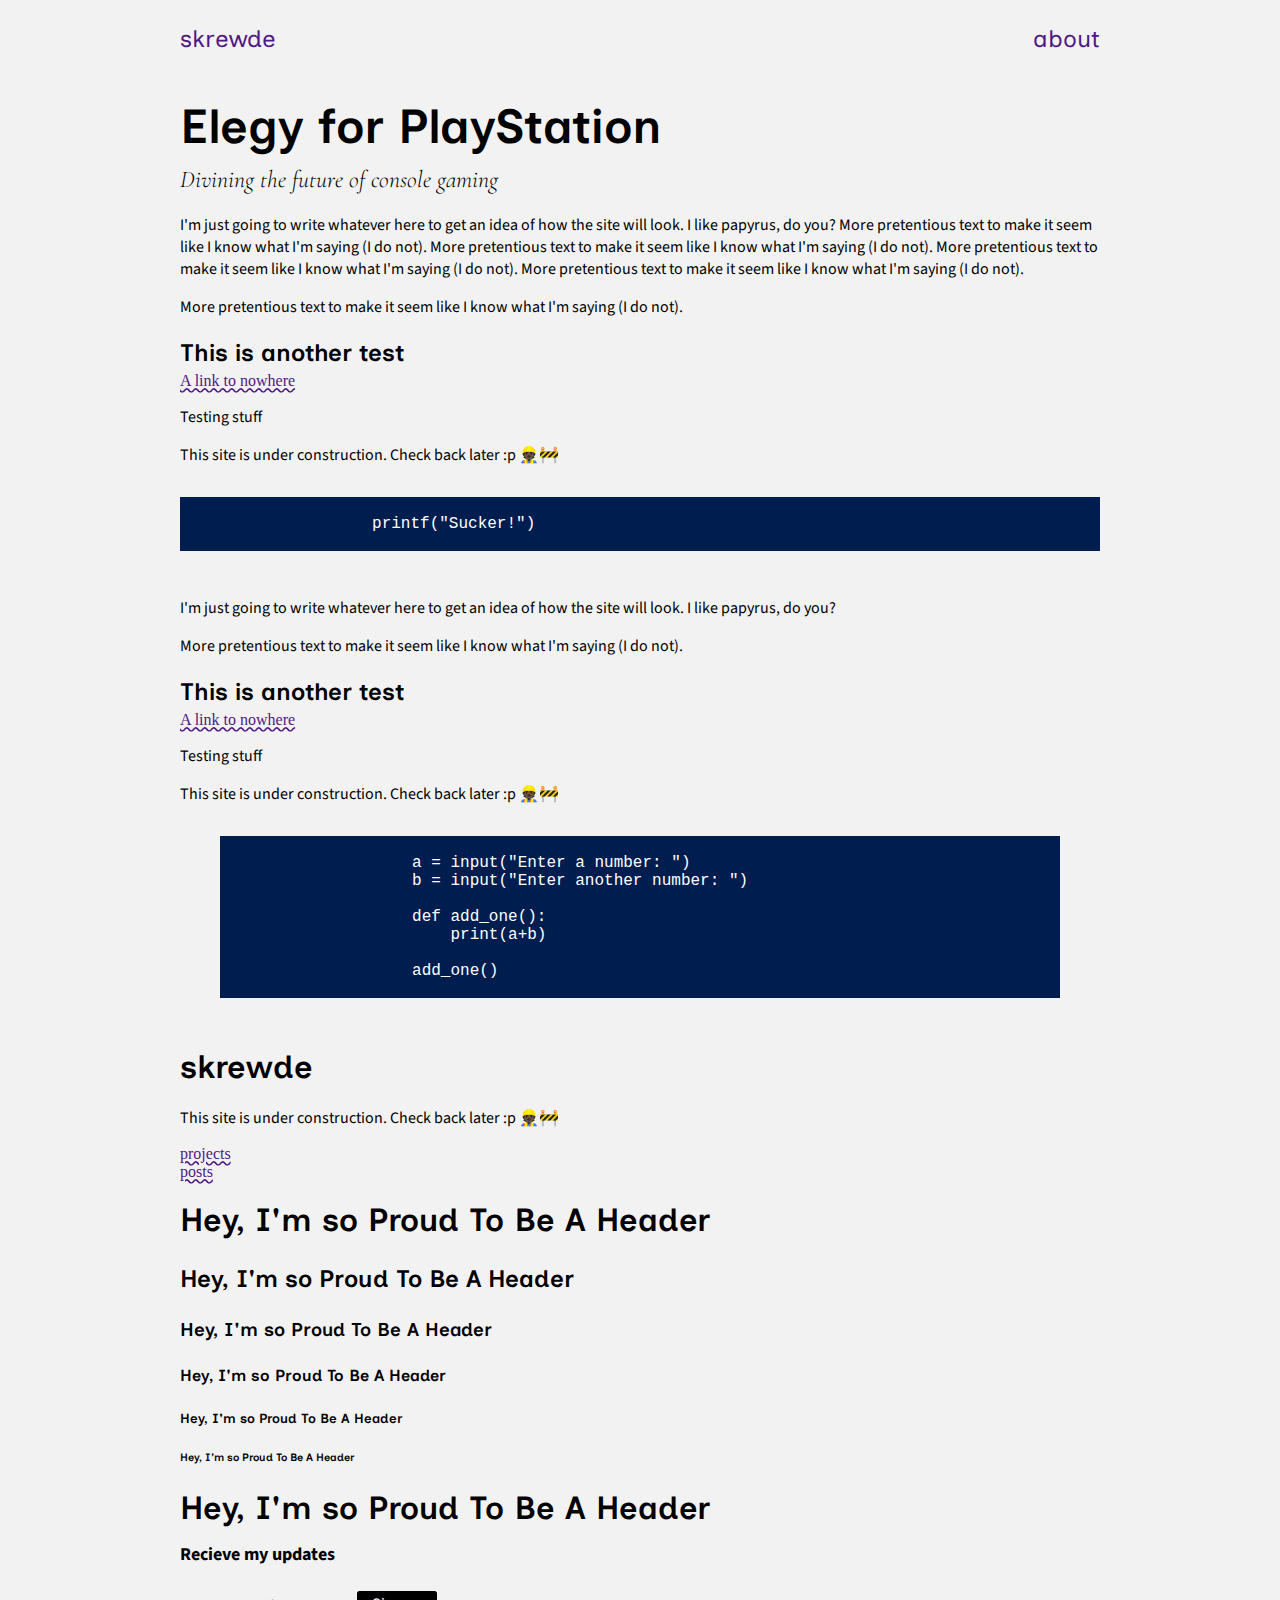
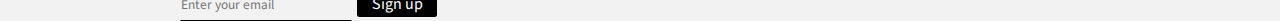
==== index.html @ 962871a9 "Update to website" ====
<!DOCTYPE html>
<html>

<head>
    <meta charset="utf-8">
    <title>skrewde</title>
    <meta name="viewport" content="width=device-width, initial-scale=1.0">
    <meta name="description" content="Notes, ideas, and projects by skrewde.">
    <meta name="author" content="skrewde">
    <meta name="theme-color" content="#f2f2f2">

    <link rel="apple-touch-icon" sizes="180x180" href="apple-touch-icon.png">
    <link rel="icon" type="image/png" sizes="32x32" href="favicon-32x32.png">
    <link rel="icon" type="image/png" sizes="16x16" href="favicon-16x16.png">

    <link rel="canonical" href="https://skrewde.me/">
    <link rel="preconnect" href="https://fonts.googleapis.com">
    <link rel="preconnect" href="https://fonts.gstatic.com" crossorigin>
    <link
        href="https://fonts.googleapis.com/css2?family=Cormorant+Garamond:ital,wght@0,300;0,400;1,300;1,400&family=Inclusive+Sans&family=Source+Sans+3:ital,wght@0,300;0,400;0,600;1,300;1,400;1,600&family=Work+Sans:ital,wght@0,300;0,400;0,500;0,600;1,300;1,400;1,500;1,600&display=swap"
        rel="stylesheet">
    <link rel="stylesheet" href="styles.css">
    <script src="scripts.js"></script>
</head>

<body>
    <header>
        <nav class="header">
            <p class="header-items"><a href="./index.html">skrewde</a></p>
            <p class="header-items"><a href="./about/index.html">about</a></p>
        </nav>
    </header>
    <main>
        <h1 id="title">Elegy for PlayStation</h1>
        <p id="subtitle">Divining the future of console gaming</p>
        <p>I'm just going to write whatever here to get an idea of how the site will look. I like papyrus, do you? More
            pretentious text to make it seem like I know what I'm saying (I do not). More pretentious text to make it
            seem like I know what I'm saying (I do not). More pretentious text to make it seem like I know what I'm
            saying (I do not). More pretentious text to make it seem like I know what I'm saying (I do not).</p>
        <p>More pretentious text to make it seem like I know what I'm saying (I do not).</p>
        <h2>This is another test</h2>
        <a id="fear" href="">A link to nowhere</a>
        <p id="test">Testing stuff</p>
        <p id="test">This site is under construction. Check back later :p 👷🏿🚧</p>
        <pre>
            <code>
                    printf("Sucker!")
            </code>
        </pre>
        <p>I'm just going to write whatever here to get an idea of how the site will look. I like papyrus, do you?</p>
        <p>More pretentious text to make it seem like I know what I'm saying (I do not).</p>
        <h2>This is another test</h2>
        <a id="fear" href="">A link to nowhere</a>
        <p id="test">Testing stuff</p>
        <p id="test">This site is under construction. Check back later :p 👷🏿🚧</p>
        <blockquote>
            <pre>
                <code>
                    a = input("Enter a number: ")
                    b = input("Enter another number: ")
        
                    def add_one():
                        print(a+b)
        
                    add_one()
                </code>
            </pre>
        </blockquote>
        <div class="container">
            <h1 id="">skrewde</h1>
            <p id="placeholder">This site is under construction. Check back later :p 👷🏿🚧</p>
        </div>
        <div class="header-items"><a href="./p/index.html">projects</a></div>
        <div class="header-items"><a href="./">posts</a></div>



















        <h1>Hey, I'm so Proud To Be A Header</h1>
        <h2>Hey, I'm so Proud To Be A Header</h2>
        <h3>Hey, I'm so Proud To Be A Header</h3>
        <h4>Hey, I'm so Proud To Be A Header</h4>
        <h5>Hey, I'm so Proud To Be A Header</h5>
        <h6>Hey, I'm so Proud To Be A Header</h6>
        <h1>Hey, I'm so Proud To Be A Header</h1>
    </main>
    <footer>
        <div id="calling-card">
            <p id="recieve"><strong>Recieve my updates</strong></p>
            <input autocomplete="off" type="email" name="" id="email-input" placeholder="Enter your email"><button
                id="sign-up">Sign up</button>
        </div>
    </footer>
</body>

</html>
---- styles.css ----
html {
    box-sizing: border-box;
    width: 100%;
    height: 100%;
    text-size-adjust: 100%;
}

*,
::before,
::after {
    box-sizing: inherit;
}

::selection {
    background: #505cd8;
    color: #fff;
}

body {
    -webkit-font-smoothing: antialiased;
    text-rendering: optimizeLegibility;
    background-color: #f2f2f2;
    box-sizing: inherit;
    display: block;
    min-width: none;
    max-width: 960px;
    margin: 0 auto;
    padding: 0px 20px 0px;
}

/* nav {
    display: flex;
    margin: 0em auto 3em;
} */

.header {
    display: flex;
    justify-content: space-between;
    align-items: center;
}

.header p {
    font-size: 24px;
    color: #501883;
    font-family: "Inclusive Sans", sans-serif;
}

.header a {
    text-decoration: none;
}

/* .header-items {
    margin: 0px;
} */

h1,
h2,
h3,
h4,
h5,
h6 {
    font-family: "Inclusive Sans", sans-serif;
    margin: 20px 0px 0px 0px;
    padding: 0px 0px 5px 0px;
    /* text-align: left; */
    font-weight: 600;
}

/* li {
    font-family: "Inclusive Sans", sans-serif;
    margin: 20px 0px 0px 0px;
    padding: 0px 0px 5px 0px;
    text-align: left;
} */

p {
    font-family: "Source Sans 3", sans-serif;
    line-height: normal;
    font-size: 16px;
    /* margin: 8px 0px 16px 0px; */
}

code {
    font-family: "JetBrains Mono", "Courier New", Courier, monospace;
    background-color: #001d4f;
    color: #fff;
    display: block;
    border: 10px;
}

a {
    color: #501883;
    text-decoration: wavy underline;
}

#placeholder {
    align-content: center;
}

#title {
    font-size: 48px;
    margin: 20px 0px 5px 0px;
}

#subtitle {
    font-family: "Cormorant Garamond", sans-serif;
    font-size: 24px;
    font-weight: 200;
    padding: none;
    margin: 0px 0px 20px 0px;
    font-style: italic;
}

#faq-subtitle {
    font-family: "Cormorant Garamond", sans-serif;
    font-size: 20px;
    font-weight: 200;
    padding: none;
    margin: 0px 0px 20px 0px;
    font-style: italic;
}

#recieve {
    font-size: 18px;
    margin: 5px 0px;
    padding: 5px 0px;
}

input {
    background-color: transparent;
    margin: 10px 5px 0px 0px;
    font-family: "Source Sans 3", sans-serif;
    border-radius: 0px;
    border-width: 1px 1px 1px;
    border-style: solid solid solid;
    border-color: transparent transparent transparent;
    border-image: initial;
    border-bottom: 1px solid #000;
    padding: 0.5em 0px;
    stroke: none;
    text-rendering: auto;
    color: fieldtext;
    letter-spacing: normal;
    word-spacing: normal;
    line-height: normal;
    text-transform: none;
    text-indent: 0px;
    text-shadow: none;
    display: inline-block;
    text-align: start;
    appearance: auto;
    -webkit-rtl-ordering: logical;
    cursor: text;
    writing-mode: horizontal-tb !important;
}

input:focus {
    outline: none;
    border-bottom: 1px solid #501883;
    transition: all 0.35s ease-in-out;
}

#feedback {
    background-color: transparent;
    margin: 10px 0px 0px 0px;
    font-family: "Source Sans 3", sans-serif;
    border-radius: 0px;
    border-width: 1px 1px 1px;
    border-style: solid solid solid;
    border-color: transparent transparent transparent;
    border-image: initial;
    border-bottom: 1px solid #000;
    display: contents;
    padding: 0.5em 0px;
    stroke: none;
    text-rendering: auto;
    color: fieldtext;
    letter-spacing: normal;
    word-spacing: normal;
    line-height: normal;
    text-transform: none;
    text-indent: 0px;
    text-shadow: none;
    display: inline-block;
    text-align: start;
    appearance: auto;
    -webkit-rtl-ordering: logical;
    cursor: text;
    writing-mode: horizontal-tb !important;
}

#feedback:focus {
    outline-width: 1px;
    width: 240px;
    height: 120px;
}

button {
    background-color: #000;
    color: #fff;
    font-size: inherit;
    font-family: "Source Sans 3", sans-serif;
    text-align: center;
    margin: 0px;
    padding: 0px;
    height: 26px;
    width: 80px;
    /* padding: 12.5px px; */
    border-style: none;
    border-radius: 2.5px;
}

button:hover {
    background-color: #501883;
    color: #f2f2f2;
    transition: all 0.35s ease-in-out;
}

button:active {
    background-color: #4f1883d7;
    color: #f2f2f2;
    transition: all 0.15s ease-in-out;
}

#submit {
    margin: 10px 0px 10px;
    text-align: center;
    /* padding: 10px 0px 10px; */
    display: block;
}

/* .container {`
    position: fixed;
    top: 50%;
    left: 50%;
    transform: translate(-50%, -50%);
    text-align: center;
} */
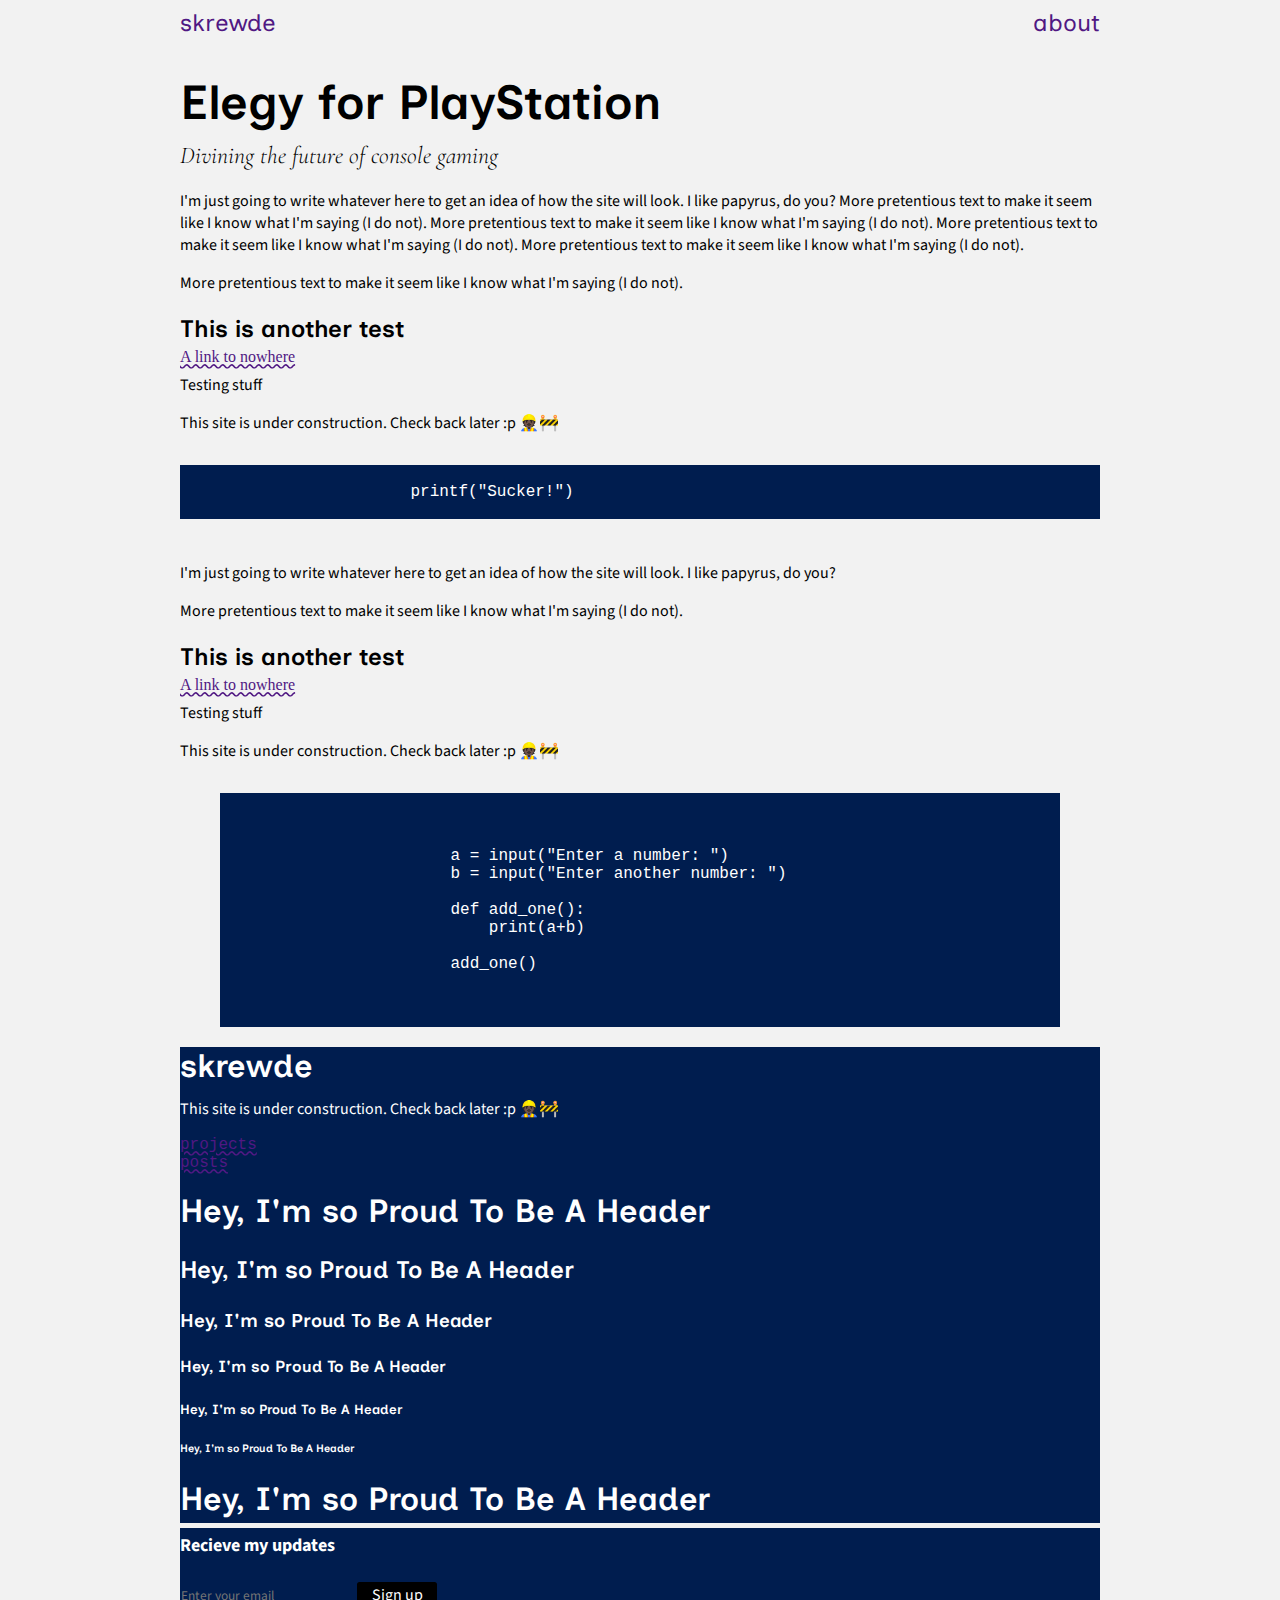
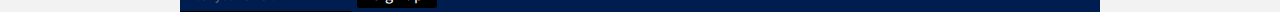
==== commit 95b4d341: "Merge branch 'main' of https://github.com/skrewde/skrewde.github.io" ====
--- a/index.html
+++ b/index.html
@@ -1,111 +1,90 @@
 <!DOCTYPE html>
 <html>
+    <head>
+        <meta charset="utf-8">
+        <title>skrewde</title>
+        <meta name="viewport" content="width=device-width, initial-scale=1.0">
+        <meta name="description" content="Notes, ideas, and projects by skrewde.">
+        <meta name="author" content="skrewde">
+        <meta name="theme-color" content="#f2f2f2">
 
-<head>
-    <meta charset="utf-8">
-    <title>skrewde</title>
-    <meta name="viewport" content="width=device-width, initial-scale=1.0">
-    <meta name="description" content="Notes, ideas, and projects by skrewde.">
-    <meta name="author" content="skrewde">
-    <meta name="theme-color" content="#f2f2f2">
+        <link rel="apple-touch-icon" sizes="180x180" href="apple-touch-icon.png">
+        <link rel="icon" type="image/png" sizes="32x32" href="favicon-32x32.png">
+        <link rel="icon" type="image/png" sizes="16x16" href="favicon-16x16.png">
 
-    <link rel="apple-touch-icon" sizes="180x180" href="apple-touch-icon.png">
-    <link rel="icon" type="image/png" sizes="32x32" href="favicon-32x32.png">
-    <link rel="icon" type="image/png" sizes="16x16" href="favicon-16x16.png">
-
-    <link rel="canonical" href="https://skrewde.me/">
-    <link rel="preconnect" href="https://fonts.googleapis.com">
-    <link rel="preconnect" href="https://fonts.gstatic.com" crossorigin>
-    <link
-        href="https://fonts.googleapis.com/css2?family=Cormorant+Garamond:ital,wght@0,300;0,400;1,300;1,400&family=Inclusive+Sans&family=Source+Sans+3:ital,wght@0,300;0,400;0,600;1,300;1,400;1,600&family=Work+Sans:ital,wght@0,300;0,400;0,500;0,600;1,300;1,400;1,500;1,600&display=swap"
-        rel="stylesheet">
-    <link rel="stylesheet" href="styles.css">
-    <script src="scripts.js"></script>
-</head>
-
-<body>
-    <header>
-        <nav class="header">
-            <p class="header-items"><a href="./index.html">skrewde</a></p>
-            <p class="header-items"><a href="./about/index.html">about</a></p>
-        </nav>
-    </header>
-    <main>
-        <h1 id="title">Elegy for PlayStation</h1>
-        <p id="subtitle">Divining the future of console gaming</p>
-        <p>I'm just going to write whatever here to get an idea of how the site will look. I like papyrus, do you? More
-            pretentious text to make it seem like I know what I'm saying (I do not). More pretentious text to make it
-            seem like I know what I'm saying (I do not). More pretentious text to make it seem like I know what I'm
-            saying (I do not). More pretentious text to make it seem like I know what I'm saying (I do not).</p>
-        <p>More pretentious text to make it seem like I know what I'm saying (I do not).</p>
-        <h2>This is another test</h2>
-        <a id="fear" href="">A link to nowhere</a>
-        <p id="test">Testing stuff</p>
-        <p id="test">This site is under construction. Check back later :p 👷🏿🚧</p>
-        <pre>
-            <code>
-                    printf("Sucker!")
-            </code>
-        </pre>
-        <p>I'm just going to write whatever here to get an idea of how the site will look. I like papyrus, do you?</p>
-        <p>More pretentious text to make it seem like I know what I'm saying (I do not).</p>
-        <h2>This is another test</h2>
-        <a id="fear" href="">A link to nowhere</a>
-        <p id="test">Testing stuff</p>
-        <p id="test">This site is under construction. Check back later :p 👷🏿🚧</p>
-        <blockquote>
+        <link rel="canonical" href="https://skrewde.me/">
+        <link rel="preconnect" href="https://fonts.googleapis.com">
+        <link rel="preconnect" href="https://fonts.gstatic.com" crossorigin>
+        <link
+            href="https://fonts.googleapis.com/css2?family=Cormorant+Garamond:ital,wght@0,300;0,400;1,300;1,400&family=Inclusive+Sans&family=Source+Sans+3:ital,wght@0,300;0,400;0,600;1,300;1,400;1,600&family=Work+Sans:ital,wght@0,300;0,400;0,500;0,600;1,300;1,400;1,500;1,600&display=swap"
+            rel="stylesheet">
+        <link rel="stylesheet" href="styles.css">
+        <script src="scripts.js"></script>
+    </head>
+    <body>
+        <header>
+            <nav class="header">
+                <p class="header-items"><a href="./index.html">skrewde</a></p>
+                <p class="header-items"><a href="./about/index.html">about</a></p>
+            </nav>
+        </header>
+        <main>
+            <h1 id="title">Elegy for PlayStation</h1>
+            <p id="subtitle">Divining the future of console gaming</p>
+            <p>I'm just going to write whatever here to get an idea of how the site will look. I like papyrus, do you? More
+                pretentious text to make it seem like I know what I'm saying (I do not). More pretentious text to make it
+                seem like I know what I'm saying (I do not). More pretentious text to make it seem like I know what I'm
+                saying (I do not). More pretentious text to make it seem like I know what I'm saying (I do not).</p>
+            <p>More pretentious text to make it seem like I know what I'm saying (I do not).</p>
+            <h2>This is another test</h2>
+            <a id="fear" href="">A link to nowhere</a>
+            <p id="test">Testing stuff</p>
+            <p id="test">This site is under construction. Check back later :p 👷🏿🚧</p>
             <pre>
                 <code>
-                    a = input("Enter a number: ")
-                    b = input("Enter another number: ")
-        
-                    def add_one():
-                        print(a+b)
-        
-                    add_one()
+                        printf("Sucker!")
                 </code>
             </pre>
-        </blockquote>
-        <div class="container">
-            <h1 id="">skrewde</h1>
-            <p id="placeholder">This site is under construction. Check back later :p 👷🏿🚧</p>
-        </div>
-        <div class="header-items"><a href="./p/index.html">projects</a></div>
-        <div class="header-items"><a href="./">posts</a></div>
-
-
-
-
-
-
-
-
-
-
-
-
-
-
-
-
-
-
-
-        <h1>Hey, I'm so Proud To Be A Header</h1>
-        <h2>Hey, I'm so Proud To Be A Header</h2>
-        <h3>Hey, I'm so Proud To Be A Header</h3>
-        <h4>Hey, I'm so Proud To Be A Header</h4>
-        <h5>Hey, I'm so Proud To Be A Header</h5>
-        <h6>Hey, I'm so Proud To Be A Header</h6>
-        <h1>Hey, I'm so Proud To Be A Header</h1>
-    </main>
-    <footer>
-        <div id="calling-card">
-            <p id="recieve"><strong>Recieve my updates</strong></p>
-            <input autocomplete="off" type="email" name="" id="email-input" placeholder="Enter your email"><button
-                id="sign-up">Sign up</button>
-        </div>
-    </footer>
-</body>
-
+            <p>I'm just going to write whatever here to get an idea of how the site will look. I like papyrus, do you?</p>
+            <p>More pretentious text to make it seem like I know what I'm saying (I do not).</p>
+            <h2>This is another test</h2>
+            <a id="fear" href="">A link to nowhere</a>
+            <p id="test">Testing stuff</p>
+            <p id="test">This site is under construction. Check back later :p 👷🏿🚧</p>
+            <blockquote>
+                <pre>
+                    <code>
+                <code>
+                        a = input("Enter a number: ")
+                        b = input("Enter another number: ")
+            
+                        def add_one():
+                            print(a+b)
+            
+                        add_one()
+                    </code>
+                </pre>
+            </blockquote>
+            <div class="container">
+                <h1 id="">skrewde</h1>
+                <p id="placeholder">This site is under construction. Check back later :p 👷🏿🚧</p>
+            </div>
+            <div class="header-items"><a href="./p/index.html">projects</a></div>
+            <div class="header-items"><a href="./">posts</a></div>
+            <h1>Hey, I'm so Proud To Be A Header</h1>
+            <h2>Hey, I'm so Proud To Be A Header</h2>
+            <h3>Hey, I'm so Proud To Be A Header</h3>
+            <h4>Hey, I'm so Proud To Be A Header</h4>
+            <h5>Hey, I'm so Proud To Be A Header</h5>
+            <h6>Hey, I'm so Proud To Be A Header</h6>
+            <h1>Hey, I'm so Proud To Be A Header</h1>
+        </main>
+        <footer>
+            <div id="calling-card">
+                <p id="recieve"><strong>Recieve my updates</strong></p>
+                <input autocomplete="off" type="email" name="" id="email-input" placeholder="Enter your email"><button
+                    id="sign-up">Sign up</button>
+            </div>
+        </footer>
+    </body>
 </html>--- a/styles.css
+++ b/styles.css
@@ -39,6 +39,7 @@
     align-items: center;
 }
 
+
 .header p {
     font-size: 24px;
     color: #501883;
@@ -48,6 +49,10 @@
 .header a {
     text-decoration: none;
 }
+
+/* .header-items {
+    margin: 0px;
+} */
 
 /* .header-items {
     margin: 0px;
@@ -66,18 +71,18 @@
     font-weight: 600;
 }
 
-/* li {
+li {
     font-family: "Inclusive Sans", sans-serif;
-    margin: 20px 0px 0px 0px;
+    /* margin: 20px 0px 0px 0px;
     padding: 0px 0px 5px 0px;
-    text-align: left;
-} */
+    /* text-align: left; */
+}
 
 p {
     font-family: "Source Sans 3", sans-serif;
     line-height: normal;
     font-size: 16px;
-    /* margin: 8px 0px 16px 0px; */
+    margin: 8px 0px 16px 0px;
 }
 
 code {
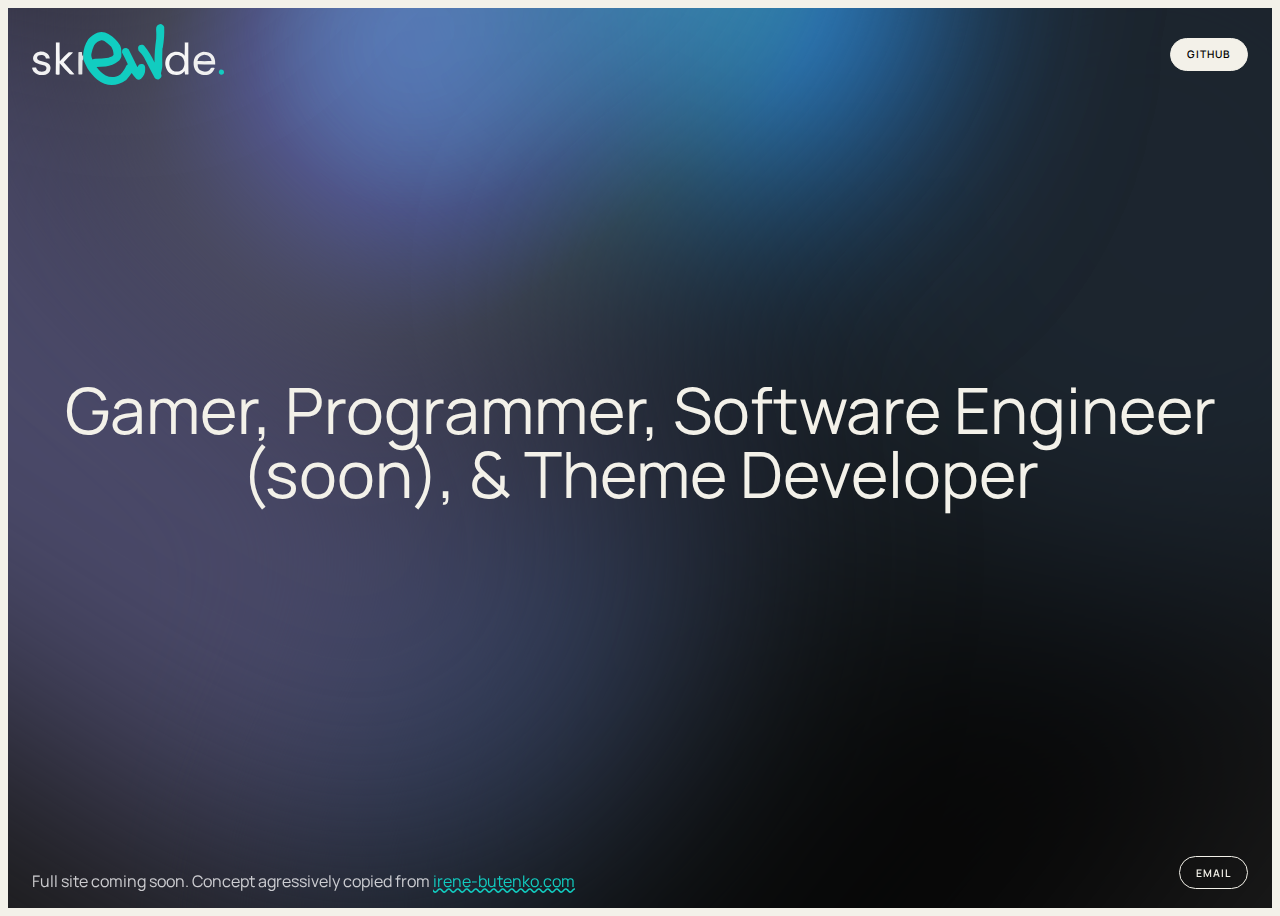
==== commit cabebb6e: "Nuke files" ====
--- a/index.html
+++ b/index.html
@@ -1,90 +1,110 @@
-<!DOCTYPE html>
-<html>
-    <head>
-        <meta charset="utf-8">
-        <title>skrewde</title>
-        <meta name="viewport" content="width=device-width, initial-scale=1.0">
-        <meta name="description" content="Notes, ideas, and projects by skrewde.">
-        <meta name="author" content="skrewde">
-        <meta name="theme-color" content="#f2f2f2">
+<html data-wf-page="6399346bdd6b3a28fdf65bbe" data-wf-site="6399346bdd6b3a7c04f65bba">
 
-        <link rel="apple-touch-icon" sizes="180x180" href="apple-touch-icon.png">
-        <link rel="icon" type="image/png" sizes="32x32" href="favicon-32x32.png">
-        <link rel="icon" type="image/png" sizes="16x16" href="favicon-16x16.png">
+<head>
+    <style>
+        .wf-force-outline-none[tabindex="-1"]:focus {
+            outline: none;
+        }
+    </style>
+    <meta charset="utf-8">
+    <title>skrewde</title>
 
-        <link rel="canonical" href="https://skrewde.me/">
-        <link rel="preconnect" href="https://fonts.googleapis.com">
-        <link rel="preconnect" href="https://fonts.gstatic.com" crossorigin>
-        <link
-            href="https://fonts.googleapis.com/css2?family=Cormorant+Garamond:ital,wght@0,300;0,400;1,300;1,400&family=Inclusive+Sans&family=Source+Sans+3:ital,wght@0,300;0,400;0,600;1,300;1,400;1,600&family=Work+Sans:ital,wght@0,300;0,400;0,500;0,600;1,300;1,400;1,500;1,600&display=swap"
-            rel="stylesheet">
-        <link rel="stylesheet" href="styles.css">
-        <script src="scripts.js"></script>
-    </head>
-    <body>
-        <header>
-            <nav class="header">
-                <p class="header-items"><a href="./index.html">skrewde</a></p>
-                <p class="header-items"><a href="./about/index.html">about</a></p>
-            </nav>
-        </header>
-        <main>
-            <h1 id="title">Elegy for PlayStation</h1>
-            <p id="subtitle">Divining the future of console gaming</p>
-            <p>I'm just going to write whatever here to get an idea of how the site will look. I like papyrus, do you? More
-                pretentious text to make it seem like I know what I'm saying (I do not). More pretentious text to make it
-                seem like I know what I'm saying (I do not). More pretentious text to make it seem like I know what I'm
-                saying (I do not). More pretentious text to make it seem like I know what I'm saying (I do not).</p>
-            <p>More pretentious text to make it seem like I know what I'm saying (I do not).</p>
-            <h2>This is another test</h2>
-            <a id="fear" href="">A link to nowhere</a>
-            <p id="test">Testing stuff</p>
-            <p id="test">This site is under construction. Check back later :p 👷🏿🚧</p>
-            <pre>
-                <code>
-                        printf("Sucker!")
-                </code>
-            </pre>
-            <p>I'm just going to write whatever here to get an idea of how the site will look. I like papyrus, do you?</p>
-            <p>More pretentious text to make it seem like I know what I'm saying (I do not).</p>
-            <h2>This is another test</h2>
-            <a id="fear" href="">A link to nowhere</a>
-            <p id="test">Testing stuff</p>
-            <p id="test">This site is under construction. Check back later :p 👷🏿🚧</p>
-            <blockquote>
-                <pre>
-                    <code>
-                <code>
-                        a = input("Enter a number: ")
-                        b = input("Enter another number: ")
-            
-                        def add_one():
-                            print(a+b)
-            
-                        add_one()
-                    </code>
-                </pre>
-            </blockquote>
-            <div class="container">
-                <h1 id="">skrewde</h1>
-                <p id="placeholder">This site is under construction. Check back later :p 👷🏿🚧</p>
+    <meta property="og:title" content="skrewde">
+    <meta name="og:description" content="Notes, ideas, &amp; projects by skrewde.">
+    <meta property="og:image" content="">
+    
+    <meta property="twitter:title" content="skrewde">
+    <meta name="twitter:description" content="Notes, ideas, &amp; projects by skrewde.">
+    <meta property="twitter:image" content="">
+    <meta name="twitter:card" content="summary_large_image">
+
+    <meta property="og:type" content="website">
+
+    <meta name="viewport" content="width=device-width, initial-scale=1.0">
+    <meta name="description" content="Notes, ideas, &amp; projects by skrewde.">
+    <meta name="author" content="skrewde">
+    <meta name="theme-color" content="#f2f2f2">
+
+    <link rel="apple-touch-icon" sizes="180x180" href="apple-touch-icon.png">
+    <link rel="icon" type="image/png" sizes="32x32" href="favicon-32x32.png">
+    <link rel="icon" type="image/png" sizes="16x16" href="favicon-16x16.png">
+
+    <link rel="canonical" href="https://skrewde.me/">
+
+    <link rel="preconnect" href="https://fonts.googleapis.com">
+    <link rel="preconnect" href="https://fonts.gstatic.com" crossorigin>
+    <link href="https://fonts.googleapis.com/css2?family=Manrope:wght@200;300;400;500;600;700;800&display=swap" rel="stylesheet">
+
+    <link href="styles.css" rel="stylesheet" type="text/css">
+    <!-- [if lt IE 9]><script src="https://cdnjs.cloudflare.com/ajax/libs/html5shiv/3.7.3/html5shiv.min.js" type="text/javascript"></script><![endif] -->
+</head>
+
+<body>
+    <div class="section-ultra-gradients">
+        <div class="nav">
+            <div class="container-w1 gutter-outside">
+                <div class="header-inner">
+                    <div class="header-left"><a href="/" aria-current="page" class="logo w-inline-block w--current"><img
+                                src="yea-cropped.svg"
+                                loading="lazy" alt="skrewde logo" class="logo-img"></a></div>
+                    <div class="header-right">
+                        <div class="nav-button-wrapper"><a href="https://www.github.com/skrewde" target="_blank"
+                                class="button"> GitHub</a></div>
+                    </div>
+                </div>
             </div>
-            <div class="header-items"><a href="./p/index.html">projects</a></div>
-            <div class="header-items"><a href="./">posts</a></div>
-            <h1>Hey, I'm so Proud To Be A Header</h1>
-            <h2>Hey, I'm so Proud To Be A Header</h2>
-            <h3>Hey, I'm so Proud To Be A Header</h3>
-            <h4>Hey, I'm so Proud To Be A Header</h4>
-            <h5>Hey, I'm so Proud To Be A Header</h5>
-            <h6>Hey, I'm so Proud To Be A Header</h6>
-            <h1>Hey, I'm so Proud To Be A Header</h1>
-        </main>
-        <footer>
-            <div id="calling-card">
-                <p id="recieve"><strong>Recieve my updates</strong></p>
-                <input autocomplete="off" type="email" name="" id="email-input" placeholder="Enter your email"><button
-                    id="sign-up">Sign up</button>
+        </div>
+        <div data-w-id="99347973-a9c4-2f41-4aea-38c753f3f610" class="ultra-gradient-wrapper">
+            <div class="main-shapes-wrapper">
+                <div style="transform: translate3d(7.67688vw, 0px, 0px) scale3d(1, 1, 1) rotateX(0deg) rotateY(0deg) rotateZ(122.423deg) skew(0deg, 0deg); transform-style: preserve-3d; will-change: transform;"
+                    class="shape-3"></div>
+                <div class="shape-2"></div>
+                <div class="shape-1"></div>
             </div>
-        </footer>
-    </body>
+            <div class="blending-group-wrapper">
+                <div class="shape-8"></div>
+                <div class="shape-9"></div>
+                <div class="shape-4"></div>
+                <div class="shape-5"></div>
+                <div class="shape-7"></div>
+                <div class="shape-6"></div>
+            </div>
+            <div class="background-noise"></div>
+        </div>
+        <div class="gradient-intro-wrapper">
+            <div class="container-w1 gutter-outside">
+                <div class="text-center">
+                    <h1 class="title1">Gamer, Programmer, Software Engineer (soon), &amp; Theme Developer</h1>
+                </div>
+            </div>
+            <div class="container-w3 gutter-outside">
+                <div class="text-center">
+                    <div class="intro-description"></div>
+                </div>
+            </div>
+        </div>
+        <div class="footer">
+            <div class="container-w1 gutter-outside">
+                <div class="footer-inner">
+                    <div class="footer-rleft">
+                        <div class="footer-text-wrapper">
+                            <p class="paragraph">Full site coming soon. Concept agressively copied from <a href="https://irene-butenko.com">irene-butenko.com</a></p>
+                        </div>
+                    </div>
+                    <div class="footer-right">
+                        <div class="footer-button-wrapper"><a href="mailto:skrewde@gmail.com"
+                                class="button secondary">email</a></div>
+                    </div>
+                </div>
+            </div>
+        </div>
+    </div>
+    <script src="https://d3e54v103j8qbb.cloudfront.net/js/jquery-3.5.1.min.dc5e7f18c8.js?site=6399346bdd6b3a7c04f65bba"
+        type="text/javascript" integrity="sha256-9/aliU8dGd2tb6OSsuzixeV4y/faTqgFtohetphbbj0="
+        crossorigin="anonymous"></script>
+    <script src="https://uploads-ssl.webflow.com/6399346bdd6b3a7c04f65bba/js/webflow.d7229fe9a.js"
+        type="text/javascript"></script>
+    <!--[if lte IE 9]><script src="//cdnjs.cloudflare.com/ajax/libs/placeholders/3.0.2/placeholders.min.js"></script><![endif]-->
+</body>
+
 </html>--- a/styles.css
+++ b/styles.css
@@ -1,243 +1,840 @@
-html {
-    box-sizing: border-box;
-    width: 100%;
-    height: 100%;
-    text-size-adjust: 100%;
-}
-
-*,
-::before,
-::after {
-    box-sizing: inherit;
-}
-
-::selection {
-    background: #505cd8;
-    color: #fff;
-}
 
 body {
-    -webkit-font-smoothing: antialiased;
-    text-rendering: optimizeLegibility;
-    background-color: #f2f2f2;
-    box-sizing: inherit;
-    display: block;
-    min-width: none;
-    max-width: 960px;
-    margin: 0 auto;
-    padding: 0px 20px 0px;
-}
-
-/* nav {
-    display: flex;
-    margin: 0em auto 3em;
-} */
-
-.header {
-    display: flex;
-    justify-content: space-between;
-    align-items: center;
-}
-
-
-.header p {
-    font-size: 24px;
-    color: #501883;
-    font-family: "Inclusive Sans", sans-serif;
-}
-
-.header a {
-    text-decoration: none;
-}
-
-/* .header-items {
-    margin: 0px;
-} */
-
-/* .header-items {
-    margin: 0px;
-} */
-
-h1,
-h2,
-h3,
-h4,
-h5,
+  background-color: #f3f1e9;
+  font-family: 'Manrope', sans-serif;
+  color: #333;
+  font-size: 1rem;
+  line-height: 1.2em;
+}
+
+h1 {
+  margin-top: 0px;
+  margin-bottom: 0px;
+  font-size: 4.25em;
+  line-height: 1.1em;
+}
+
+h2 {
+  margin-top: 0px;
+  margin-bottom: 0px;
+  font-size: 3.375em;
+  line-height: 1.1em;
+}
+
+h3 {
+  margin-top: 0px;
+  margin-bottom: 0px;
+  font-size: 2.25em;
+  line-height: 1.2em;
+}
+
+h4 {
+  margin-top: 0px;
+  margin-bottom: 0px;
+  font-size: 1.75em;
+  line-height: 1.2em;
+}
+
+h5 {
+  margin-top: 3em;
+  margin-bottom: 1.1em;
+  font-size: 1.2em;
+  line-height: 1.2em;
+  letter-spacing: 0.1em;
+  text-transform: uppercase;
+}
+
 h6 {
-    font-family: "Inclusive Sans", sans-serif;
-    margin: 20px 0px 0px 0px;
-    padding: 0px 0px 5px 0px;
-    /* text-align: left; */
-    font-weight: 600;
-}
-
-li {
-    font-family: "Inclusive Sans", sans-serif;
-    /* margin: 20px 0px 0px 0px;
-    padding: 0px 0px 5px 0px;
-    /* text-align: left; */
+  margin-top: 0px;
+  margin-bottom: 0px;
+  font-size: 1em;
+  line-height: 1.2em;
+  letter-spacing: 0.1em;
+  text-transform: uppercase;
 }
 
 p {
-    font-family: "Source Sans 3", sans-serif;
-    line-height: normal;
-    font-size: 16px;
-    margin: 8px 0px 16px 0px;
-}
-
-code {
-    font-family: "JetBrains Mono", "Courier New", Courier, monospace;
-    background-color: #001d4f;
-    color: #fff;
-    display: block;
-    border: 10px;
+  margin-bottom: 10px;
+  line-height: 1.4em;
 }
 
 a {
-    color: #501883;
-    text-decoration: wavy underline;
-}
-
-#placeholder {
-    align-content: center;
-}
-
-#title {
-    font-size: 48px;
-    margin: 20px 0px 5px 0px;
-}
-
-#subtitle {
-    font-family: "Cormorant Garamond", sans-serif;
-    font-size: 24px;
-    font-weight: 200;
-    padding: none;
-    margin: 0px 0px 20px 0px;
-    font-style: italic;
-}
-
-#faq-subtitle {
-    font-family: "Cormorant Garamond", sans-serif;
-    font-size: 20px;
-    font-weight: 200;
-    padding: none;
-    margin: 0px 0px 20px 0px;
-    font-style: italic;
-}
-
-#recieve {
-    font-size: 18px;
-    margin: 5px 0px;
-    padding: 5px 0px;
-}
-
-input {
-    background-color: transparent;
-    margin: 10px 5px 0px 0px;
-    font-family: "Source Sans 3", sans-serif;
-    border-radius: 0px;
-    border-width: 1px 1px 1px;
-    border-style: solid solid solid;
-    border-color: transparent transparent transparent;
-    border-image: initial;
-    border-bottom: 1px solid #000;
-    padding: 0.5em 0px;
-    stroke: none;
-    text-rendering: auto;
-    color: fieldtext;
-    letter-spacing: normal;
-    word-spacing: normal;
-    line-height: normal;
-    text-transform: none;
-    text-indent: 0px;
-    text-shadow: none;
-    display: inline-block;
-    text-align: start;
-    appearance: auto;
-    -webkit-rtl-ordering: logical;
-    cursor: text;
-    writing-mode: horizontal-tb !important;
-}
-
-input:focus {
-    outline: none;
-    border-bottom: 1px solid #501883;
-    transition: all 0.35s ease-in-out;
-}
-
-#feedback {
-    background-color: transparent;
-    margin: 10px 0px 0px 0px;
-    font-family: "Source Sans 3", sans-serif;
-    border-radius: 0px;
-    border-width: 1px 1px 1px;
-    border-style: solid solid solid;
-    border-color: transparent transparent transparent;
-    border-image: initial;
-    border-bottom: 1px solid #000;
-    display: contents;
-    padding: 0.5em 0px;
-    stroke: none;
-    text-rendering: auto;
-    color: fieldtext;
-    letter-spacing: normal;
-    word-spacing: normal;
-    line-height: normal;
-    text-transform: none;
-    text-indent: 0px;
-    text-shadow: none;
-    display: inline-block;
-    text-align: start;
-    appearance: auto;
-    -webkit-rtl-ordering: logical;
-    cursor: text;
-    writing-mode: horizontal-tb !important;
-}
-
-#feedback:focus {
-    outline-width: 1px;
-    width: 240px;
-    height: 120px;
-}
-
-button {
-    background-color: #000;
-    color: #fff;
-    font-size: inherit;
-    font-family: "Source Sans 3", sans-serif;
-    text-align: center;
-    margin: 0px;
-    padding: 0px;
-    height: 26px;
-    width: 80px;
-    /* padding: 12.5px px; */
-    border-style: none;
-    border-radius: 2.5px;
-}
-
-button:hover {
-    background-color: #501883;
-    color: #f2f2f2;
-    transition: all 0.35s ease-in-out;
-}
-
-button:active {
-    background-color: #4f1883d7;
-    color: #f2f2f2;
-    transition: all 0.15s ease-in-out;
-}
-
-#submit {
-    margin: 10px 0px 10px;
-    text-align: center;
-    /* padding: 10px 0px 10px; */
-    display: block;
-}
-
-/* .container {`
-    position: fixed;
+  color: #11ccc0;
+  text-decoration: wavy underline;
+}
+
+ul {
+  margin-top: 0px;
+  margin-bottom: 10px;
+  padding-left: 40px;
+}
+
+ol {
+  margin-top: 0px;
+  margin-bottom: 10px;
+  padding-left: 40px;
+}
+
+blockquote {
+  margin-bottom: 10px;
+  padding: 10px 20px;
+  border-left: 5px solid #e2e2e2;
+  font-size: 18px;
+  line-height: 22px;
+}
+
+figure {
+  margin-bottom: 10px;
+}
+
+.container {
+    position: absolute;
+    font-family: inherit;
     top: 50%;
     left: 50%;
     transform: translate(-50%, -50%);
     text-align: center;
-} */
+}
+
+.container-w3 {
+  width: 100%;
+  max-width: 58em;
+  margin-right: auto;
+  margin-left: auto;
+}
+
+.gutter-outside {
+  padding-right: 4em;
+  padding-left: 4em;
+}
+
+.container-w1 {
+  width: 100%;
+  max-width: 95em;
+  margin-right: auto;
+  margin-left: auto;
+}
+
+.container-w1.gutter-outside {
+  max-width: 95vw;
+  padding-right: 0vw;
+  padding-left: 0vw;
+}
+
+.text-center {
+  font-family: 'Manrope', sans-serif;
+  text-align: center;
+}
+
+.intro-description {
+  padding-top: 2em;
+  padding-right: 4em;
+  padding-left: 4em;
+}
+
+.button {
+  display: inline-block;
+  padding: 1em 1.6em;
+  border-style: solid;
+  border-width: 1px;
+  border-color: #f3f1e9;
+  border-radius: 999em;
+  background-color: #f3f1e9;
+  -webkit-transition: all 350ms cubic-bezier(.165, .84, .44, 1);
+  transition: all 350ms cubic-bezier(.165, .84, .44, 1);
+  color: #000;
+  font-size: 0.65em;
+  line-height: 1;
+  font-weight: 600;
+  letter-spacing: 0.08em;
+  text-decoration: none;
+  text-transform: uppercase;
+}
+
+.button:hover {
+  padding-right: 3.5em;
+  padding-left: 3.5em;
+}
+
+.button.secondary {
+  border-width: 1px;
+  background-color: transparent;
+  color: #f3f1e9;
+}
+
+.button.second404 {
+  border: 1px solid #000;
+  background-color: transparent;
+  color: #000;
+}
+
+.header-left {
+  display: -webkit-box;
+  display: -webkit-flex;
+  display: -ms-flexbox;
+  display: flex;
+  -webkit-box-align: center;
+  -webkit-align-items: center;
+  -ms-flex-align: center;
+  align-items: center;
+}
+
+.footer-button-wrapper {
+  margin-left: 1vw;
+}
+
+.nav {
+  position: absolute;
+  left: 0%;
+  top: 0%;
+  right: 0%;
+  bottom: auto;
+  z-index: 2;
+  -webkit-box-pack: start;
+  -webkit-justify-content: flex-start;
+  -ms-flex-pack: start;
+  justify-content: flex-start;
+  -webkit-flex-wrap: wrap;
+  -ms-flex-wrap: wrap;
+  flex-wrap: wrap;
+  -webkit-box-align: center;
+  -webkit-align-items: center;
+  -ms-flex-align: center;
+  align-items: center;
+  border-bottom: 0px solid #d3d3d3;
+}
+
+.header-inner {
+  display: -webkit-box;
+  display: -webkit-flex;
+  display: -ms-flexbox;
+  display: flex;
+  padding-top: 1em;
+  padding-bottom: 1em;
+  -webkit-box-pack: justify;
+  -webkit-justify-content: space-between;
+  -ms-flex-pack: justify;
+  justify-content: space-between;
+  -webkit-flex-wrap: wrap;
+  -ms-flex-wrap: wrap;
+  flex-wrap: wrap;
+  -webkit-box-align: center;
+  -webkit-align-items: center;
+  -ms-flex-align: center;
+  align-items: center;
+}
+
+.title1 {
+  font-size: 5vw;
+  line-height: 1;
+  font-weight: 400;
+}
+
+.gradient-intro-wrapper {
+  z-index: 1;
+  -webkit-box-orient: vertical;
+  -webkit-box-direction: normal;
+  -webkit-flex-direction: column;
+  -ms-flex-direction: column;
+  flex-direction: column;
+  -webkit-box-pack: center;
+  -webkit-justify-content: center;
+  -ms-flex-pack: center;
+  justify-content: center;
+  -webkit-box-align: center;
+  -webkit-align-items: center;
+  -ms-flex-align: center;
+  align-items: center;
+  color: #f3f1e9;
+}
+
+.section-ultra-gradients {
+  position: relative;
+  display: -webkit-box;
+  display: -webkit-flex;
+  display: -ms-flexbox;
+  display: flex;
+  overflow: hidden;
+  height: 100vh;
+  min-height: 45em;
+  -webkit-box-pack: center;
+  -webkit-justify-content: center;
+  -ms-flex-pack: center;
+  justify-content: center;
+  -webkit-box-align: center;
+  -webkit-align-items: center;
+  -ms-flex-align: center;
+  align-items: center;
+}
+
+.ultra-gradient-wrapper {
+  position: absolute;
+  left: 0%;
+  top: 0%;
+  right: 0%;
+  bottom: 0%;
+  overflow: hidden;
+  width: 100%;
+  height: 100%;
+  -webkit-box-pack: center;
+  -webkit-justify-content: center;
+  -ms-flex-pack: center;
+  justify-content: center;
+  -webkit-box-align: start;
+  -webkit-align-items: flex-start;
+  -ms-flex-align: start;
+  align-items: flex-start;
+  background-color: #1b1b1b;
+  font-size: 1vw;
+}
+
+.main-shapes-wrapper {
+  -webkit-filter: blur(120px);
+  filter: blur(120px);
+}
+
+.blending-group-wrapper {
+  z-index: 1;
+  -webkit-filter: blur(120px);
+  filter: blur(120px);
+  mix-blend-mode: overlay;
+}
+
+.shape-1 {
+  position: absolute;
+  left: 0px;
+  top: -24.7em;
+  right: 0px;
+  width: 40em;
+  height: 40em;
+  margin-right: auto;
+  margin-left: auto;
+  border-radius: 999em;
+  background-color: #2d91c2;
+}
+
+.shape-2 {
+  position: absolute;
+  left: -27.4em;
+  top: -20em;
+  right: 0px;
+  width: 43em;
+  height: 40em;
+  margin-right: auto;
+  margin-left: auto;
+  border-radius: 999em;
+  background-color: #b1b5ea;
+}
+
+.shape-3 {
+  position: absolute;
+  left: -26em;
+  top: -19.8em;
+  right: 0px;
+  width: 53em;
+  height: 100em;
+  border-radius: 999em;
+  background-color: #4a4969;
+  -webkit-transform: rotate(-28deg);
+  -ms-transform: rotate(-28deg);
+  transform: rotate(-28deg);
+}
+
+.shape-4 {
+  position: absolute;
+  left: 0px;
+  top: -11.3em;
+  width: 65em;
+  height: 40em;
+  margin-left: auto;
+  border-radius: 999em;
+  background-color: #4f4f47;
+  -webkit-transform: rotate(40deg);
+  -ms-transform: rotate(40deg);
+  transform: rotate(40deg);
+}
+
+.shape-5 {
+  position: absolute;
+  left: 0px;
+  top: -21.7em;
+  right: 0px;
+  width: 30em;
+  height: 30em;
+  margin-right: auto;
+  margin-left: auto;
+  border-radius: 999em;
+  background-color: #b26339;
+}
+
+.shape-6 {
+  position: absolute;
+  top: -14.2em;
+  right: -25em;
+  width: 66em;
+  height: 60em;
+  margin-left: auto;
+  border-radius: 999em;
+  background-color: #82addb;
+  -webkit-transform: rotate(60deg);
+  -ms-transform: rotate(60deg);
+  transform: rotate(60deg);
+}
+
+.shape-7 {
+  position: absolute;
+  left: 0px;
+  top: -4.1em;
+  right: -23.9em;
+  width: 20em;
+  height: 13em;
+  margin-right: auto;
+  margin-left: auto;
+  border-radius: 999em;
+  background-color: #b5a3d6;
+  -webkit-transform: rotate(40deg);
+  -ms-transform: rotate(40deg);
+  transform: rotate(40deg);
+}
+
+.shape-8 {
+  position: absolute;
+  left: 26.7em;
+  top: -17.1em;
+  right: 0px;
+  width: 47em;
+  height: 119em;
+  margin-right: auto;
+  margin-left: auto;
+  border-radius: 999em;
+  background-color: #576e71;
+  -webkit-transform: rotate(29deg);
+  -ms-transform: rotate(29deg);
+  transform: rotate(29deg);
+}
+
+.shape-9 {
+  position: absolute;
+  top: -5.3em;
+  right: 1.2em;
+  width: 30em;
+  height: 119em;
+  border-radius: 999em;
+  background-color: #1b1b1b;
+  -webkit-transform: rotate(39deg);
+  -ms-transform: rotate(39deg);
+  transform: rotate(39deg);
+}
+
+.background-noise {
+  position: absolute;
+  left: 0%;
+  top: 0%;
+  right: 0%;
+  bottom: 0%;
+  z-index: 0;
+  width: 100%;
+  height: 100%;
+  background-image: url("https://uploads-ssl.webflow.com/6399346bdd6b3a7c04f65bba/6399346bdd6b3ace54f65bd6_noise.png");
+  background-position: 0px 0px;
+  background-size: auto;
+  opacity: 0.3;
+}
+
+.footer {
+  position: absolute;
+  left: 0%;
+  top: auto;
+  right: 0%;
+  bottom: 0px;
+  z-index: 2;
+  -webkit-box-pack: start;
+  -webkit-justify-content: flex-start;
+  -ms-flex-pack: start;
+  justify-content: flex-start;
+  -webkit-flex-wrap: wrap;
+  -ms-flex-wrap: wrap;
+  flex-wrap: wrap;
+  -webkit-box-align: center;
+  -webkit-align-items: center;
+  -ms-flex-align: center;
+  align-items: center;
+  border-bottom: 0px solid #d3d3d3;
+}
+
+.footer-right {
+  display: -webkit-box;
+  display: -webkit-flex;
+  display: -ms-flexbox;
+  display: flex;
+  -webkit-box-pack: end;
+  -webkit-justify-content: flex-end;
+  -ms-flex-pack: end;
+  justify-content: flex-end;
+  -webkit-box-align: center;
+  -webkit-align-items: center;
+  -ms-flex-align: center;
+  align-items: center;
+}
+
+.footer-inner {
+  display: -webkit-box;
+  display: -webkit-flex;
+  display: -ms-flexbox;
+  display: flex;
+  padding-top: 1em;
+  padding-bottom: 1em;
+  -webkit-box-pack: justify;
+  -webkit-justify-content: space-between;
+  -ms-flex-pack: justify;
+  justify-content: space-between;
+  -webkit-flex-wrap: wrap;
+  -ms-flex-wrap: wrap;
+  flex-wrap: wrap;
+  -webkit-box-align: center;
+  -webkit-align-items: center;
+  -ms-flex-align: center;
+  align-items: center;
+}
+
+.logo {
+  width: 15vw;
+  max-width: 200px;
+}
+
+.logo.w--current {
+  width: 15vw;
+  max-width: 200px;
+}
+
+.footer-rleft {
+  display: -webkit-box;
+  display: -webkit-flex;
+  display: -ms-flexbox;
+  display: flex;
+  -webkit-box-pack: start;
+  -webkit-justify-content: flex-start;
+  -ms-flex-pack: start;
+  justify-content: flex-start;
+  -webkit-box-align: center;
+  -webkit-align-items: center;
+  -ms-flex-align: center;
+  align-items: center;
+}
+
+.paragraph {
+  margin-bottom: 0px;
+  color: rgba(245, 245, 247, 0.8);
+}
+
+.header-right {
+  display: -webkit-box;
+  display: -webkit-flex;
+  display: -ms-flexbox;
+  display: flex;
+  -webkit-box-align: center;
+  -webkit-align-items: center;
+  -ms-flex-align: center;
+  align-items: center;
+}
+
+.page-wrapper {
+  overflow: hidden;
+  height: 100vh;
+  margin: 1vh;
+  border-radius: 1vw;
+}
+
+.utility-page-wrap {
+  display: -webkit-box;
+  display: -webkit-flex;
+  display: -ms-flexbox;
+  display: flex;
+  width: 100vw;
+  height: 100vh;
+  max-height: 100%;
+  max-width: 100%;
+  -webkit-box-pack: center;
+  -webkit-justify-content: center;
+  -ms-flex-pack: center;
+  justify-content: center;
+  -webkit-box-align: center;
+  -webkit-align-items: center;
+  -ms-flex-align: center;
+  align-items: center;
+  background-color: #000;
+  color: #f3f1e9;
+}
+
+.utility-page-content {
+  display: -webkit-box;
+  display: -webkit-flex;
+  display: -ms-flexbox;
+  display: flex;
+  width: 260px;
+  -webkit-box-orient: vertical;
+  -webkit-box-direction: normal;
+  -webkit-flex-direction: column;
+  -ms-flex-direction: column;
+  flex-direction: column;
+  grid-row-gap: 20px;
+  text-align: center;
+}
+
+.utility-page-form {
+  display: -webkit-box;
+  display: -webkit-flex;
+  display: -ms-flexbox;
+  display: flex;
+  -webkit-box-orient: vertical;
+  -webkit-box-direction: normal;
+  -webkit-flex-direction: column;
+  -ms-flex-direction: column;
+  flex-direction: column;
+  -webkit-box-align: stretch;
+  -webkit-align-items: stretch;
+  -ms-flex-align: stretch;
+  align-items: stretch;
+}
+
+@media screen and (max-width: 991px) {
+  body {
+    background-color: #000;
+    color: #f3f1e9;
+    font-size: 0.87rem;
+  }
+
+  .gutter-outside {
+    padding-right: 6vw;
+    padding-left: 6vw;
+  }
+
+  .button {
+    font-size: 0.85em;
+  }
+
+  .button:hover {
+    padding-right: 1.6em;
+    padding-left: 1.6em;
+  }
+
+  .button:active {
+    -webkit-transform: scale(0.94);
+    -ms-transform: scale(0.94);
+    transform: scale(0.94);
+  }
+
+  .header-inner {
+    padding-top: 2em;
+  }
+
+  .ultra-gradient-wrapper {
+    font-size: 1.3vh;
+  }
+
+  .blending-group-wrapper {
+    margin-left: -4em;
+  }
+
+  .shape-3 {
+    position: absolute;
+    left: auto;
+    top: 23.2em;
+    right: -9.5em;
+    bottom: 0px;
+    width: 44em;
+    height: 57em;
+  }
+
+  .shape-4 {
+    top: 22em;
+  }
+
+  .footer-inner {
+    padding-top: 2em;
+  }
+
+  .logo {
+    width: 160px;
+    max-width: none;
+  }
+
+  .logo.w--current {
+    width: 160px;
+    max-width: none;
+  }
+
+  .paragraph {
+    font-size: 1rem;
+  }
+}
+
+@media screen and (max-width: 767px) {
+  body {
+    font-size: 0.75rem;
+  }
+
+  h1 {
+    font-size: 3.2em;
+  }
+
+  h2 {
+    font-size: 2.7em;
+  }
+
+  h3 {
+    font-size: 2em;
+  }
+
+  h4 {
+    font-size: 1.5em;
+  }
+
+  h5 {
+    font-size: 1.1em;
+  }
+
+  h6 {
+    font-size: 0.9em;
+  }
+
+  .intro-description {
+    padding-right: 0em;
+    padding-left: 0em;
+  }
+
+  .button {
+    font-size: 12px;
+  }
+
+  .header-left {
+    -webkit-flex-wrap: wrap;
+    -ms-flex-wrap: wrap;
+    flex-wrap: wrap;
+  }
+
+  .footer-button-wrapper {
+    margin-bottom: 1em;
+  }
+
+  .title1 {
+    font-size: 5em;
+  }
+
+  .main-shapes-wrapper {
+    -webkit-filter: blur(80px);
+    filter: blur(80px);
+  }
+
+  .blending-group-wrapper {
+    -webkit-filter: blur(80px);
+    filter: blur(80px);
+  }
+
+  .shape-3 {
+    width: 30em;
+    height: 100em;
+  }
+
+  .footer-right {
+    -webkit-flex-wrap: wrap;
+    -ms-flex-wrap: wrap;
+    flex-wrap: wrap;
+  }
+
+  .footer-text-wrapper {
+    margin-bottom: 1em;
+  }
+
+  .paragraph {
+    font-size: 14px;
+    line-height: 1.4;
+  }
+
+  .header-right {
+    -webkit-flex-wrap: wrap;
+    -ms-flex-wrap: wrap;
+    flex-wrap: wrap;
+  }
+
+  .nav-button-wrapper {
+    margin-bottom: 1em;
+  }
+}
+
+@media screen and (max-width: 479px) {
+  .footer-button-wrapper {
+    margin-right: 1em;
+    margin-left: 0vw;
+  }
+
+  .shape-4 {
+    top: 30.7em;
+  }
+
+  .footer-right {
+    -webkit-box-pack: start;
+    -webkit-justify-content: flex-start;
+    -ms-flex-pack: start;
+    justify-content: flex-start;
+  }
+
+  .footer-inner {
+    -webkit-box-orient: vertical;
+    -webkit-box-direction: normal;
+    -webkit-flex-direction: column;
+    -ms-flex-direction: column;
+    flex-direction: column;
+    -webkit-box-align: start;
+    -webkit-align-items: flex-start;
+    -ms-flex-align: start;
+    align-items: flex-start;
+  }
+
+  .logo.w--current {
+    margin-top: -10px;
+  }
+}
+
+/* @font-face {
+  font-family: 'Manrope';
+  src: url('https://uploads-ssl.webflow.com/6399346bdd6b3a7c04f65bba/6399346bdd6b3a5403f65bcf_Manrope-Light.ttf') format('truetype');
+  font-weight: 300;
+  font-style: normal;
+  font-display: swap;
+}
+@font-face {
+  font-family: 'Manrope';
+  src: url('https://uploads-ssl.webflow.com/6399346bdd6b3a7c04f65bba/6399346bdd6b3a440bf65bce_Manrope-Regular.ttf') format('truetype');
+  font-weight: 400;
+  font-style: normal;
+  font-display: swap;
+}
+@font-face {
+  font-family: 'Manrope';
+  src: url('https://uploads-ssl.webflow.com/6399346bdd6b3a7c04f65bba/6399346bdd6b3a5b10f65bd0_Manrope-ExtraLight.ttf') format('truetype');
+  font-weight: 200;
+  font-style: normal;
+  font-display: swap;
+}
+@font-face {
+  font-family: 'Manrope';
+  src: url('https://uploads-ssl.webflow.com/6399346bdd6b3a7c04f65bba/6399346bdd6b3ac6a1f65bcc_Manrope-Bold.ttf') format('truetype'), url('https://uploads-ssl.webflow.com/6399346bdd6b3a7c04f65bba/6399346bdd6b3a319df65bcd_Manrope-ExtraBold.ttf') format('truetype');
+  font-weight: 700;
+  font-style: normal;
+  font-display: swap;
+}
+@font-face {
+  font-family: 'Manrope';
+  src: url('https://uploads-ssl.webflow.com/6399346bdd6b3a7c04f65bba/6399346bdd6b3a9bb3f65bd1_Manrope-SemiBold.ttf') format('truetype');
+  font-weight: 600;
+  font-style: normal;
+  font-display: swap;
+}
+@font-face {
+  font-family: 'Manrope';
+  src: url('https://uploads-ssl.webflow.com/6399346bdd6b3a7c04f65bba/6399346bdd6b3a831af65bd2_Manrope-Medium.ttf') format('truetype');
+  font-weight: 500;
+  font-style: normal;
+  font-display: swap;
+} */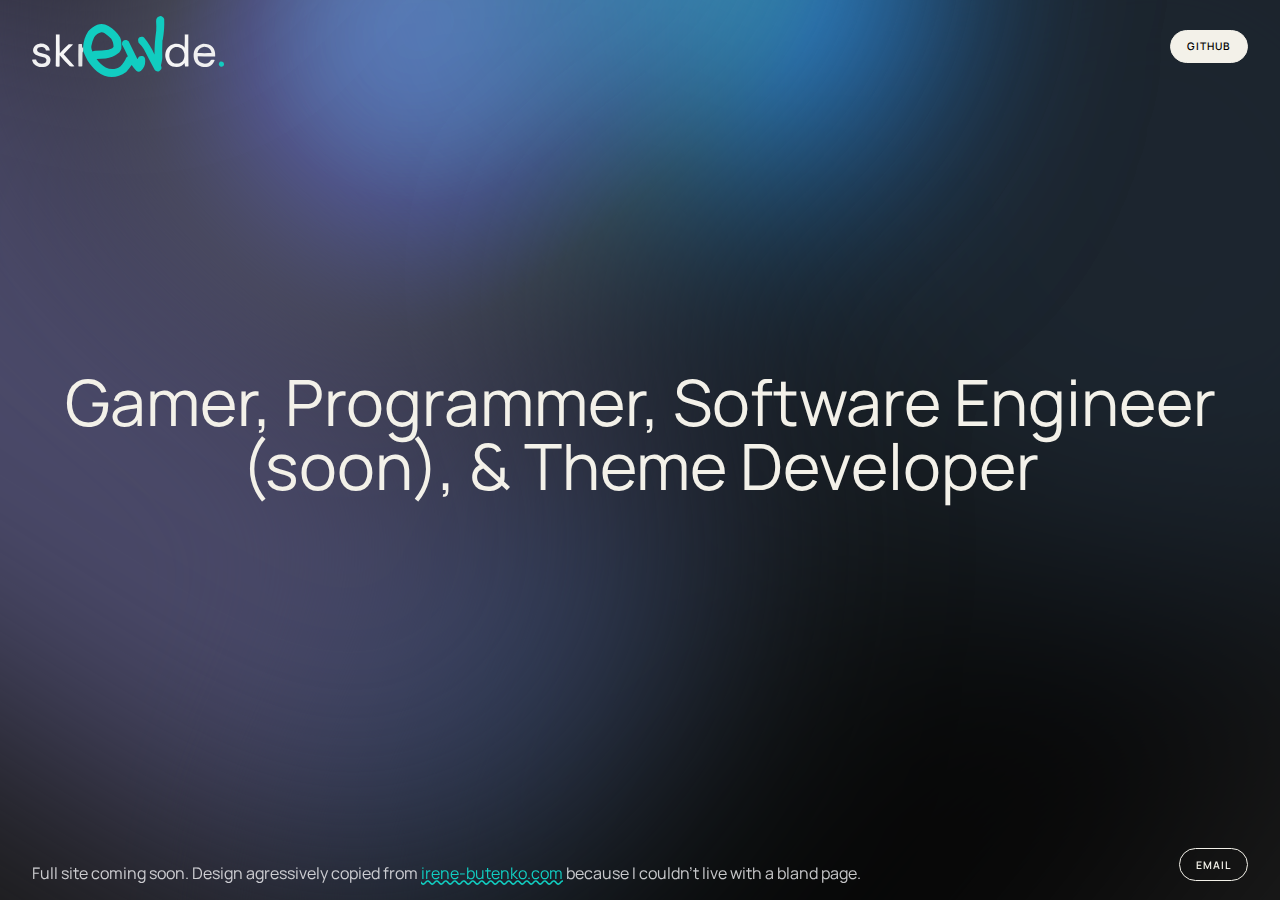
==== commit ab35f26c: "Update index.html" ====
--- a/index.html
+++ b/index.html
@@ -88,7 +88,7 @@
                 <div class="footer-inner">
                     <div class="footer-rleft">
                         <div class="footer-text-wrapper">
-                            <p class="paragraph">Full site coming soon. Concept agressively copied from <a href="https://irene-butenko.com">irene-butenko.com</a></p>
+                            <p class="paragraph">Full site coming soon. Design agressively copied from <a href="https://irene-butenko.com">irene-butenko.com</a> because I couldn't live with a bland page.</p>
                         </div>
                     </div>
                     <div class="footer-right">
--- a/styles.css
+++ b/styles.css
@@ -2,6 +2,8 @@
 body {
   background-color: #f3f1e9;
   font-family: 'Manrope', sans-serif;
+  margin: 0;
+  padding: 0;
   color: #333;
   font-size: 1rem;
   line-height: 1.2em;
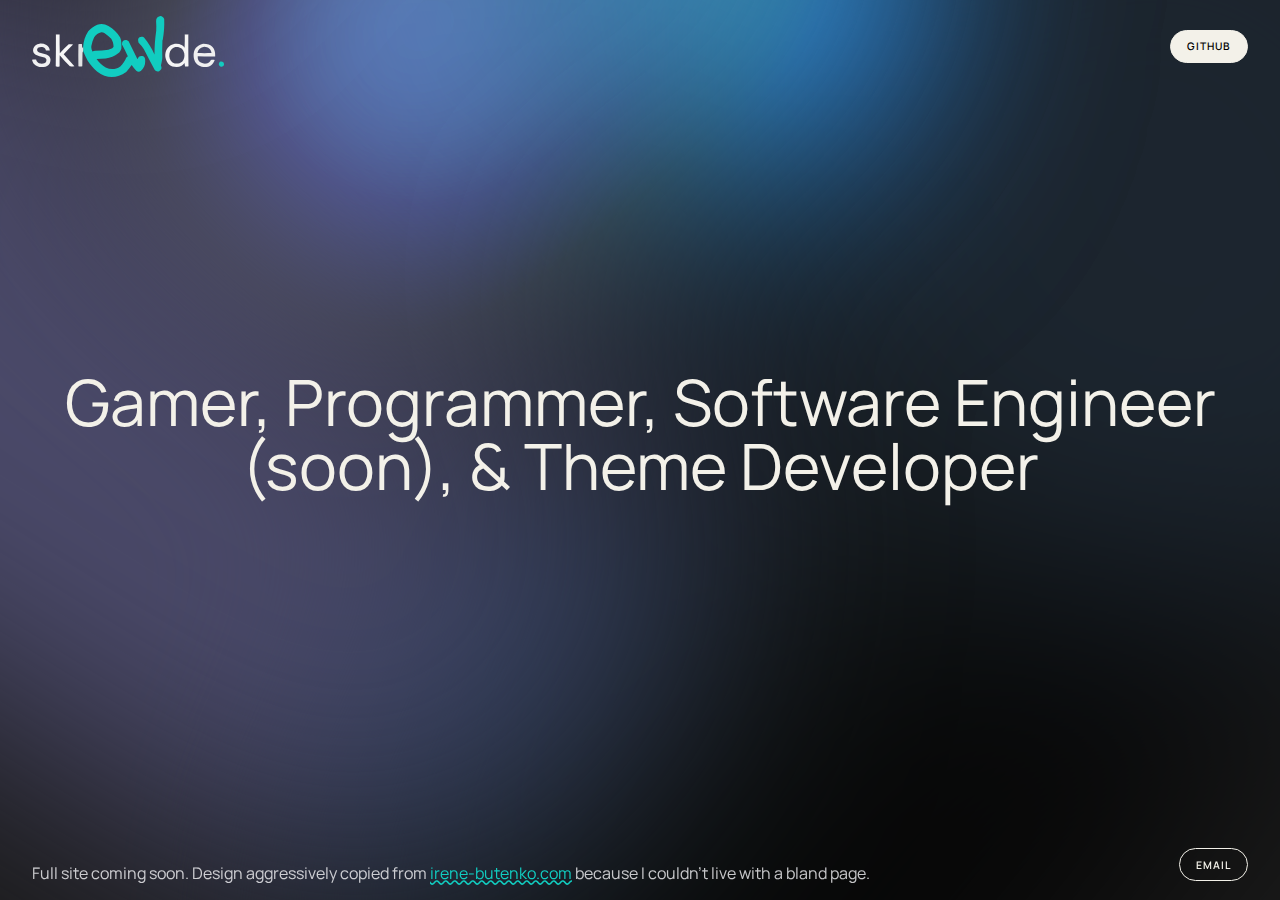
==== commit 410bada0: "Fix typo" ====
--- a/index.html
+++ b/index.html
@@ -88,7 +88,7 @@
                 <div class="footer-inner">
                     <div class="footer-rleft">
                         <div class="footer-text-wrapper">
-                            <p class="paragraph">Full site coming soon. Design agressively copied from <a href="https://irene-butenko.com">irene-butenko.com</a> because I couldn't live with a bland page.</p>
+                            <p class="paragraph">Full site coming soon. Design aggressively copied from <a href="https://irene-butenko.com">irene-butenko.com</a> because I couldn't live with a bland page.</p>
                         </div>
                     </div>
                     <div class="footer-right">
--- a/styles.css
+++ b/styles.css
@@ -1,3 +1,9 @@
+
+
+::selection {
+  background: #11ccc0;
+  color: #f3f1e9;
+}
 
 body {
   background-color: #f3f1e9;
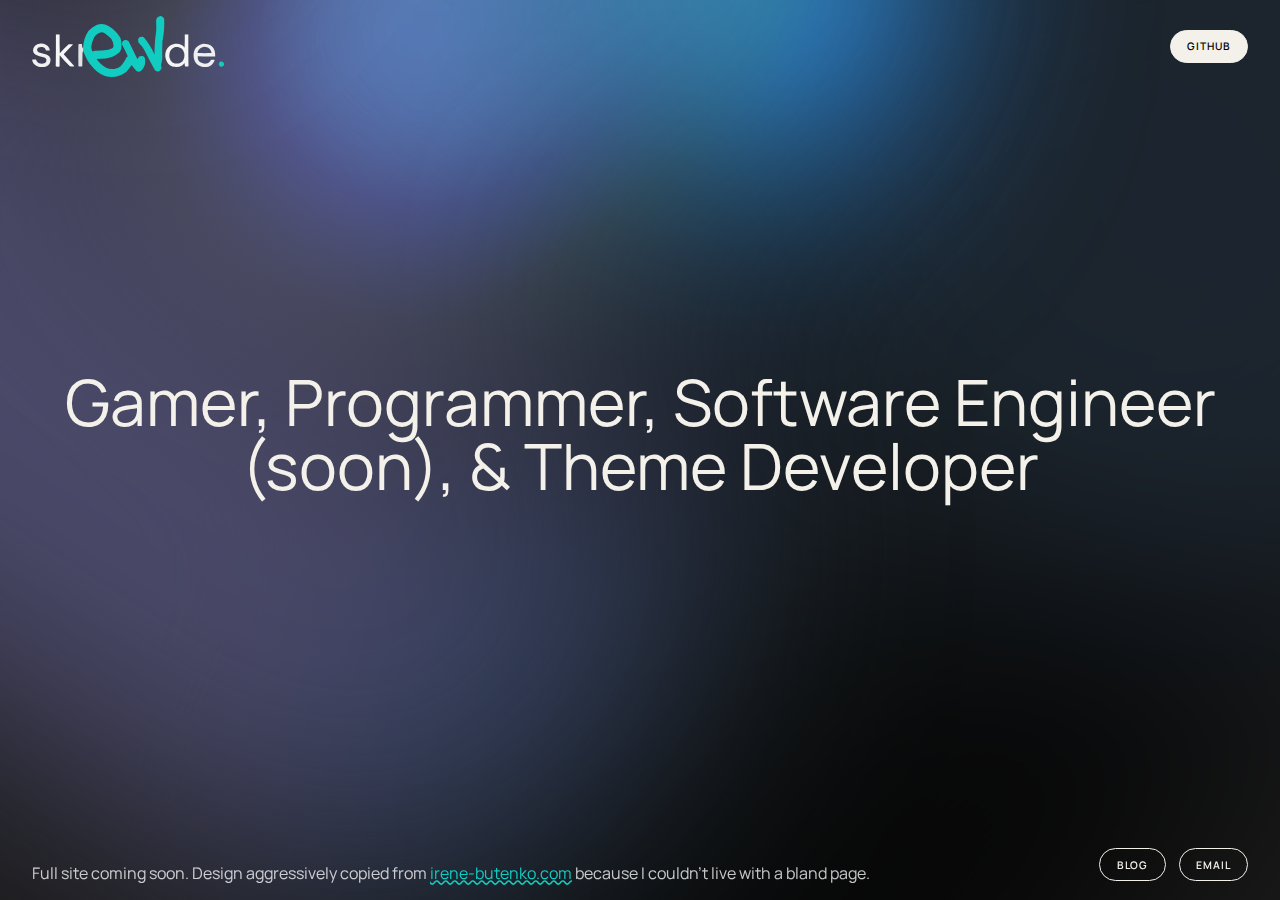
==== commit 176ede1e: "Update index.html" ====
--- a/index.html
+++ b/index.html
@@ -92,6 +92,8 @@
                         </div>
                     </div>
                     <div class="footer-right">
+                        <div class="footer-button-wrapper"><a href="https://medium.com/@skrewde"
+                            target="_blank" class="button secondary">blog</a></div>
                         <div class="footer-button-wrapper"><a href="mailto:skrewde@gmail.com"
                                 class="button secondary">email</a></div>
                     </div>
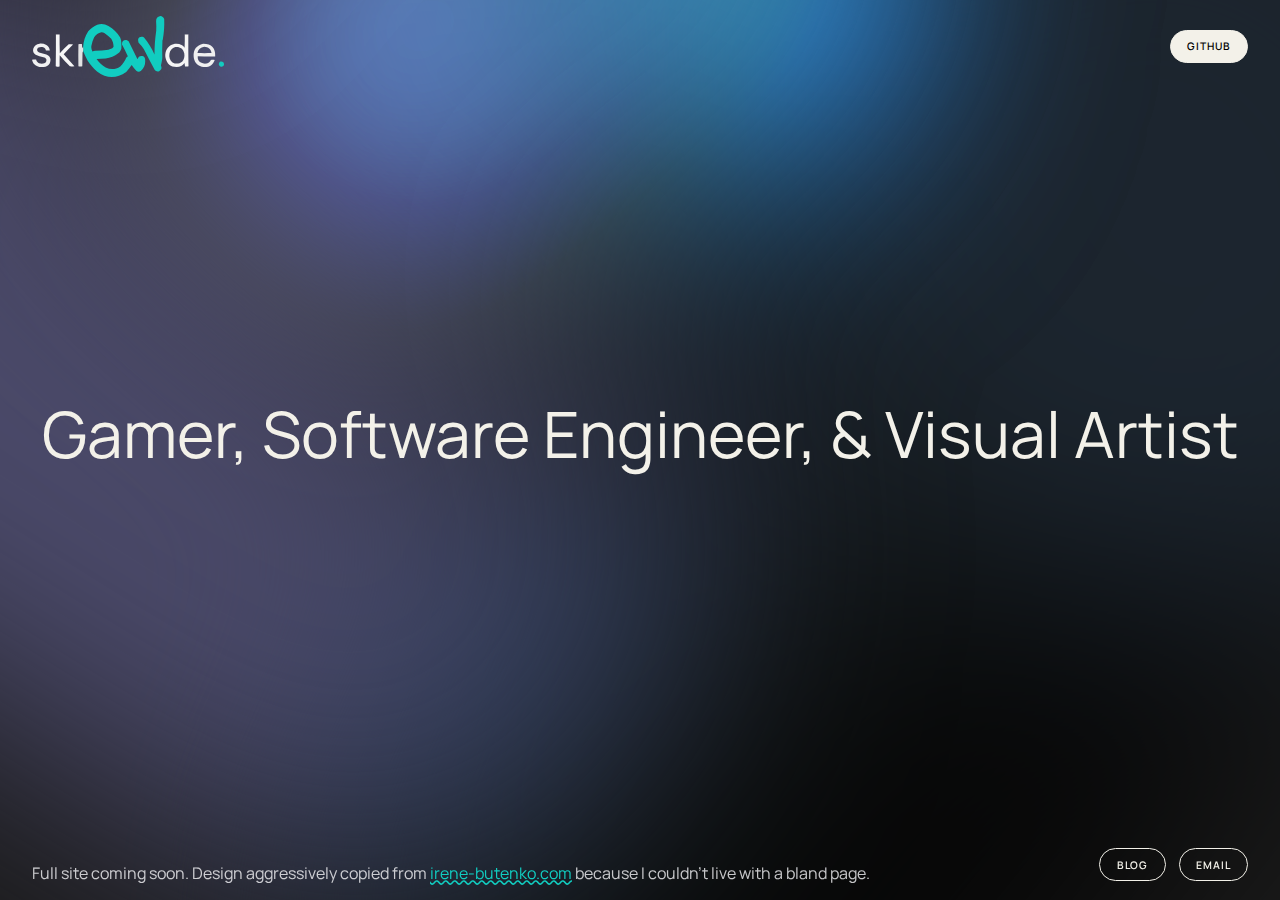
==== commit 232160de: "Update index.html" ====
--- a/index.html
+++ b/index.html
@@ -74,7 +74,7 @@
         <div class="gradient-intro-wrapper">
             <div class="container-w1 gutter-outside">
                 <div class="text-center">
-                    <h1 class="title1">Gamer, Programmer, Software Engineer (soon), &amp; Theme Developer</h1>
+                    <h1 class="title1">Gamer, Software Engineer, &amp; Visual Artist</h1>
                 </div>
             </div>
             <div class="container-w3 gutter-outside">
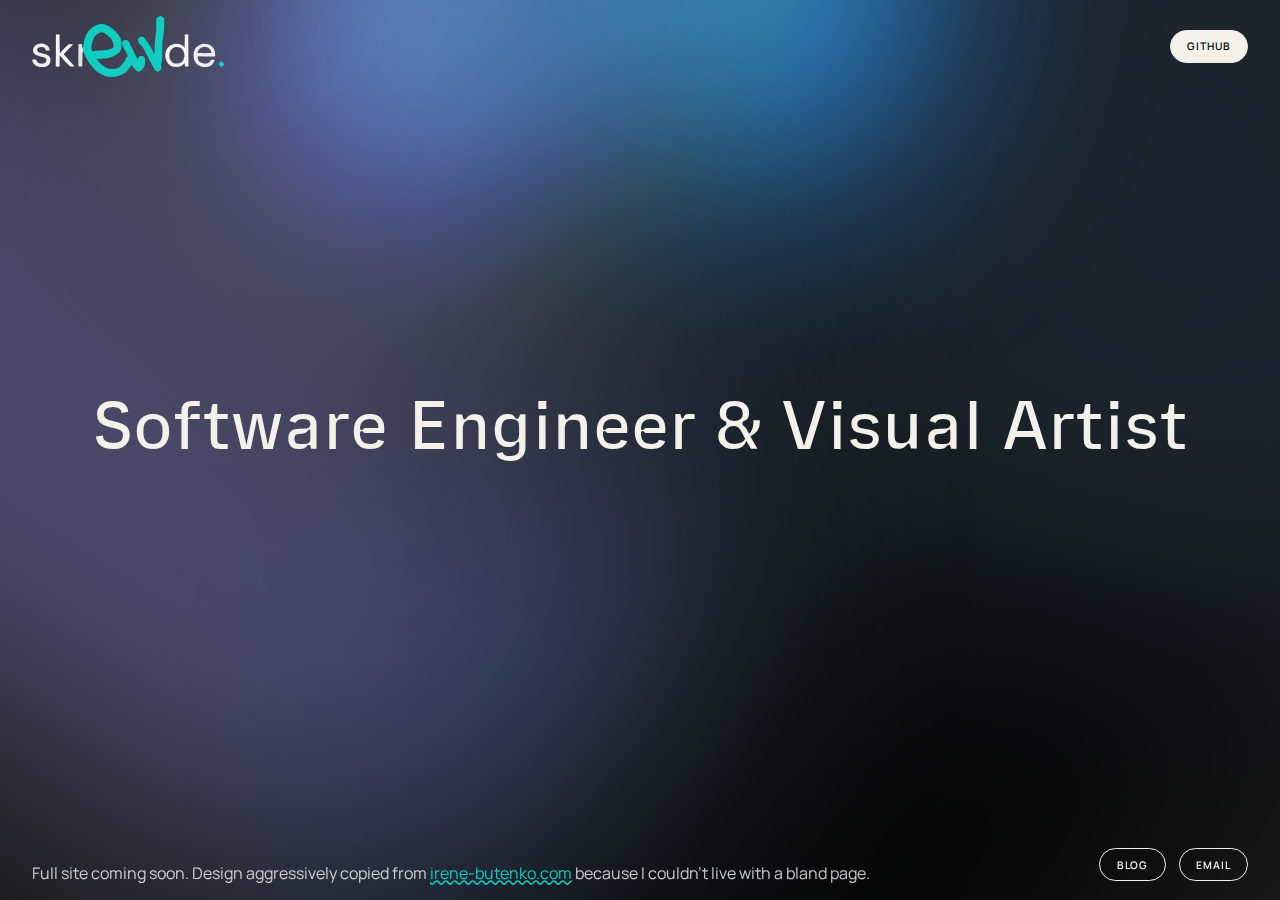
==== commit 0e8b6fa8: "modified index.html" ====
--- a/index.html
+++ b/index.html
@@ -74,7 +74,7 @@
         <div class="gradient-intro-wrapper">
             <div class="container-w1 gutter-outside">
                 <div class="text-center">
-                    <h1 class="title1">Gamer, Software Engineer, &amp; Visual Artist</h1>
+                    <h1 class="title1">Software Engineer &amp; Visual Artist</h1>
                 </div>
             </div>
             <div class="container-w3 gutter-outside">
--- a/styles.css
+++ b/styles.css
@@ -1,848 +1,865 @@
-
-
-::selection {
-  background: #11ccc0;
-  color: #f3f1e9;
-}
-
-body {
-  background-color: #f3f1e9;
-  font-family: 'Manrope', sans-serif;
-  margin: 0;
-  padding: 0;
-  color: #333;
-  font-size: 1rem;
-  line-height: 1.2em;
-}
-
-h1 {
-  margin-top: 0px;
-  margin-bottom: 0px;
-  font-size: 4.25em;
-  line-height: 1.1em;
-}
-
-h2 {
-  margin-top: 0px;
-  margin-bottom: 0px;
-  font-size: 3.375em;
-  line-height: 1.1em;
-}
-
-h3 {
-  margin-top: 0px;
-  margin-bottom: 0px;
-  font-size: 2.25em;
-  line-height: 1.2em;
-}
-
-h4 {
-  margin-top: 0px;
-  margin-bottom: 0px;
-  font-size: 1.75em;
-  line-height: 1.2em;
-}
-
-h5 {
-  margin-top: 3em;
-  margin-bottom: 1.1em;
-  font-size: 1.2em;
-  line-height: 1.2em;
-  letter-spacing: 0.1em;
-  text-transform: uppercase;
-}
-
-h6 {
-  margin-top: 0px;
-  margin-bottom: 0px;
-  font-size: 1em;
-  line-height: 1.2em;
-  letter-spacing: 0.1em;
-  text-transform: uppercase;
-}
-
-p {
-  margin-bottom: 10px;
-  line-height: 1.4em;
-}
-
-a {
-  color: #11ccc0;
-  text-decoration: wavy underline;
-}
-
-ul {
-  margin-top: 0px;
-  margin-bottom: 10px;
-  padding-left: 40px;
-}
-
-ol {
-  margin-top: 0px;
-  margin-bottom: 10px;
-  padding-left: 40px;
-}
-
-blockquote {
-  margin-bottom: 10px;
-  padding: 10px 20px;
-  border-left: 5px solid #e2e2e2;
-  font-size: 18px;
-  line-height: 22px;
-}
-
-figure {
-  margin-bottom: 10px;
-}
-
-.container {
-    position: absolute;
-    font-family: inherit;
-    top: 50%;
-    left: 50%;
-    transform: translate(-50%, -50%);
-    text-align: center;
-}
-
-.container-w3 {
-  width: 100%;
-  max-width: 58em;
-  margin-right: auto;
-  margin-left: auto;
-}
-
-.gutter-outside {
-  padding-right: 4em;
-  padding-left: 4em;
-}
-
-.container-w1 {
-  width: 100%;
-  max-width: 95em;
-  margin-right: auto;
-  margin-left: auto;
-}
-
-.container-w1.gutter-outside {
-  max-width: 95vw;
-  padding-right: 0vw;
-  padding-left: 0vw;
-}
-
-.text-center {
-  font-family: 'Manrope', sans-serif;
-  text-align: center;
-}
-
-.intro-description {
-  padding-top: 2em;
-  padding-right: 4em;
-  padding-left: 4em;
-}
-
-.button {
-  display: inline-block;
-  padding: 1em 1.6em;
-  border-style: solid;
-  border-width: 1px;
-  border-color: #f3f1e9;
-  border-radius: 999em;
-  background-color: #f3f1e9;
-  -webkit-transition: all 350ms cubic-bezier(.165, .84, .44, 1);
-  transition: all 350ms cubic-bezier(.165, .84, .44, 1);
-  color: #000;
-  font-size: 0.65em;
-  line-height: 1;
-  font-weight: 600;
-  letter-spacing: 0.08em;
-  text-decoration: none;
-  text-transform: uppercase;
-}
-
-.button:hover {
-  padding-right: 3.5em;
-  padding-left: 3.5em;
-}
-
-.button.secondary {
-  border-width: 1px;
-  background-color: transparent;
-  color: #f3f1e9;
-}
-
-.button.second404 {
-  border: 1px solid #000;
-  background-color: transparent;
-  color: #000;
-}
-
-.header-left {
-  display: -webkit-box;
-  display: -webkit-flex;
-  display: -ms-flexbox;
-  display: flex;
-  -webkit-box-align: center;
-  -webkit-align-items: center;
-  -ms-flex-align: center;
-  align-items: center;
-}
-
-.footer-button-wrapper {
-  margin-left: 1vw;
-}
-
-.nav {
-  position: absolute;
-  left: 0%;
-  top: 0%;
-  right: 0%;
-  bottom: auto;
-  z-index: 2;
-  -webkit-box-pack: start;
-  -webkit-justify-content: flex-start;
-  -ms-flex-pack: start;
-  justify-content: flex-start;
-  -webkit-flex-wrap: wrap;
-  -ms-flex-wrap: wrap;
-  flex-wrap: wrap;
-  -webkit-box-align: center;
-  -webkit-align-items: center;
-  -ms-flex-align: center;
-  align-items: center;
-  border-bottom: 0px solid #d3d3d3;
-}
-
-.header-inner {
-  display: -webkit-box;
-  display: -webkit-flex;
-  display: -ms-flexbox;
-  display: flex;
-  padding-top: 1em;
-  padding-bottom: 1em;
-  -webkit-box-pack: justify;
-  -webkit-justify-content: space-between;
-  -ms-flex-pack: justify;
-  justify-content: space-between;
-  -webkit-flex-wrap: wrap;
-  -ms-flex-wrap: wrap;
-  flex-wrap: wrap;
-  -webkit-box-align: center;
-  -webkit-align-items: center;
-  -ms-flex-align: center;
-  align-items: center;
-}
-
-.title1 {
-  font-size: 5vw;
-  line-height: 1;
-  font-weight: 400;
-}
-
-.gradient-intro-wrapper {
-  z-index: 1;
-  -webkit-box-orient: vertical;
-  -webkit-box-direction: normal;
-  -webkit-flex-direction: column;
-  -ms-flex-direction: column;
-  flex-direction: column;
-  -webkit-box-pack: center;
-  -webkit-justify-content: center;
-  -ms-flex-pack: center;
-  justify-content: center;
-  -webkit-box-align: center;
-  -webkit-align-items: center;
-  -ms-flex-align: center;
-  align-items: center;
-  color: #f3f1e9;
-}
-
-.section-ultra-gradients {
-  position: relative;
-  display: -webkit-box;
-  display: -webkit-flex;
-  display: -ms-flexbox;
-  display: flex;
-  overflow: hidden;
-  height: 100vh;
-  min-height: 45em;
-  -webkit-box-pack: center;
-  -webkit-justify-content: center;
-  -ms-flex-pack: center;
-  justify-content: center;
-  -webkit-box-align: center;
-  -webkit-align-items: center;
-  -ms-flex-align: center;
-  align-items: center;
-}
-
-.ultra-gradient-wrapper {
-  position: absolute;
-  left: 0%;
-  top: 0%;
-  right: 0%;
-  bottom: 0%;
-  overflow: hidden;
-  width: 100%;
-  height: 100%;
-  -webkit-box-pack: center;
-  -webkit-justify-content: center;
-  -ms-flex-pack: center;
-  justify-content: center;
-  -webkit-box-align: start;
-  -webkit-align-items: flex-start;
-  -ms-flex-align: start;
-  align-items: flex-start;
-  background-color: #1b1b1b;
-  font-size: 1vw;
-}
-
-.main-shapes-wrapper {
-  -webkit-filter: blur(120px);
-  filter: blur(120px);
-}
-
-.blending-group-wrapper {
-  z-index: 1;
-  -webkit-filter: blur(120px);
-  filter: blur(120px);
-  mix-blend-mode: overlay;
-}
-
-.shape-1 {
-  position: absolute;
-  left: 0px;
-  top: -24.7em;
-  right: 0px;
-  width: 40em;
-  height: 40em;
-  margin-right: auto;
-  margin-left: auto;
-  border-radius: 999em;
-  background-color: #2d91c2;
-}
-
-.shape-2 {
-  position: absolute;
-  left: -27.4em;
-  top: -20em;
-  right: 0px;
-  width: 43em;
-  height: 40em;
-  margin-right: auto;
-  margin-left: auto;
-  border-radius: 999em;
-  background-color: #b1b5ea;
-}
-
-.shape-3 {
-  position: absolute;
-  left: -26em;
-  top: -19.8em;
-  right: 0px;
-  width: 53em;
-  height: 100em;
-  border-radius: 999em;
-  background-color: #4a4969;
-  -webkit-transform: rotate(-28deg);
-  -ms-transform: rotate(-28deg);
-  transform: rotate(-28deg);
-}
-
-.shape-4 {
-  position: absolute;
-  left: 0px;
-  top: -11.3em;
-  width: 65em;
-  height: 40em;
-  margin-left: auto;
-  border-radius: 999em;
-  background-color: #4f4f47;
-  -webkit-transform: rotate(40deg);
-  -ms-transform: rotate(40deg);
-  transform: rotate(40deg);
-}
-
-.shape-5 {
-  position: absolute;
-  left: 0px;
-  top: -21.7em;
-  right: 0px;
-  width: 30em;
-  height: 30em;
-  margin-right: auto;
-  margin-left: auto;
-  border-radius: 999em;
-  background-color: #b26339;
-}
-
-.shape-6 {
-  position: absolute;
-  top: -14.2em;
-  right: -25em;
-  width: 66em;
-  height: 60em;
-  margin-left: auto;
-  border-radius: 999em;
-  background-color: #82addb;
-  -webkit-transform: rotate(60deg);
-  -ms-transform: rotate(60deg);
-  transform: rotate(60deg);
-}
-
-.shape-7 {
-  position: absolute;
-  left: 0px;
-  top: -4.1em;
-  right: -23.9em;
-  width: 20em;
-  height: 13em;
-  margin-right: auto;
-  margin-left: auto;
-  border-radius: 999em;
-  background-color: #b5a3d6;
-  -webkit-transform: rotate(40deg);
-  -ms-transform: rotate(40deg);
-  transform: rotate(40deg);
-}
-
-.shape-8 {
-  position: absolute;
-  left: 26.7em;
-  top: -17.1em;
-  right: 0px;
-  width: 47em;
-  height: 119em;
-  margin-right: auto;
-  margin-left: auto;
-  border-radius: 999em;
-  background-color: #576e71;
-  -webkit-transform: rotate(29deg);
-  -ms-transform: rotate(29deg);
-  transform: rotate(29deg);
-}
-
-.shape-9 {
-  position: absolute;
-  top: -5.3em;
-  right: 1.2em;
-  width: 30em;
-  height: 119em;
-  border-radius: 999em;
-  background-color: #1b1b1b;
-  -webkit-transform: rotate(39deg);
-  -ms-transform: rotate(39deg);
-  transform: rotate(39deg);
-}
-
-.background-noise {
-  position: absolute;
-  left: 0%;
-  top: 0%;
-  right: 0%;
-  bottom: 0%;
-  z-index: 0;
-  width: 100%;
-  height: 100%;
-  background-image: url("https://uploads-ssl.webflow.com/6399346bdd6b3a7c04f65bba/6399346bdd6b3ace54f65bd6_noise.png");
-  background-position: 0px 0px;
-  background-size: auto;
-  opacity: 0.3;
-}
-
-.footer {
-  position: absolute;
-  left: 0%;
-  top: auto;
-  right: 0%;
-  bottom: 0px;
-  z-index: 2;
-  -webkit-box-pack: start;
-  -webkit-justify-content: flex-start;
-  -ms-flex-pack: start;
-  justify-content: flex-start;
-  -webkit-flex-wrap: wrap;
-  -ms-flex-wrap: wrap;
-  flex-wrap: wrap;
-  -webkit-box-align: center;
-  -webkit-align-items: center;
-  -ms-flex-align: center;
-  align-items: center;
-  border-bottom: 0px solid #d3d3d3;
-}
-
-.footer-right {
-  display: -webkit-box;
-  display: -webkit-flex;
-  display: -ms-flexbox;
-  display: flex;
-  -webkit-box-pack: end;
-  -webkit-justify-content: flex-end;
-  -ms-flex-pack: end;
-  justify-content: flex-end;
-  -webkit-box-align: center;
-  -webkit-align-items: center;
-  -ms-flex-align: center;
-  align-items: center;
-}
-
-.footer-inner {
-  display: -webkit-box;
-  display: -webkit-flex;
-  display: -ms-flexbox;
-  display: flex;
-  padding-top: 1em;
-  padding-bottom: 1em;
-  -webkit-box-pack: justify;
-  -webkit-justify-content: space-between;
-  -ms-flex-pack: justify;
-  justify-content: space-between;
-  -webkit-flex-wrap: wrap;
-  -ms-flex-wrap: wrap;
-  flex-wrap: wrap;
-  -webkit-box-align: center;
-  -webkit-align-items: center;
-  -ms-flex-align: center;
-  align-items: center;
-}
-
-.logo {
-  width: 15vw;
-  max-width: 200px;
-}
-
-.logo.w--current {
-  width: 15vw;
-  max-width: 200px;
-}
-
-.footer-rleft {
-  display: -webkit-box;
-  display: -webkit-flex;
-  display: -ms-flexbox;
-  display: flex;
-  -webkit-box-pack: start;
-  -webkit-justify-content: flex-start;
-  -ms-flex-pack: start;
-  justify-content: flex-start;
-  -webkit-box-align: center;
-  -webkit-align-items: center;
-  -ms-flex-align: center;
-  align-items: center;
-}
-
-.paragraph {
-  margin-bottom: 0px;
-  color: rgba(245, 245, 247, 0.8);
-}
-
-.header-right {
-  display: -webkit-box;
-  display: -webkit-flex;
-  display: -ms-flexbox;
-  display: flex;
-  -webkit-box-align: center;
-  -webkit-align-items: center;
-  -ms-flex-align: center;
-  align-items: center;
-}
-
-.page-wrapper {
-  overflow: hidden;
-  height: 100vh;
-  margin: 1vh;
-  border-radius: 1vw;
-}
-
-.utility-page-wrap {
-  display: -webkit-box;
-  display: -webkit-flex;
-  display: -ms-flexbox;
-  display: flex;
-  width: 100vw;
-  height: 100vh;
-  max-height: 100%;
-  max-width: 100%;
-  -webkit-box-pack: center;
-  -webkit-justify-content: center;
-  -ms-flex-pack: center;
-  justify-content: center;
-  -webkit-box-align: center;
-  -webkit-align-items: center;
-  -ms-flex-align: center;
-  align-items: center;
-  background-color: #000;
-  color: #f3f1e9;
-}
-
-.utility-page-content {
-  display: -webkit-box;
-  display: -webkit-flex;
-  display: -ms-flexbox;
-  display: flex;
-  width: 260px;
-  -webkit-box-orient: vertical;
-  -webkit-box-direction: normal;
-  -webkit-flex-direction: column;
-  -ms-flex-direction: column;
-  flex-direction: column;
-  grid-row-gap: 20px;
-  text-align: center;
-}
-
-.utility-page-form {
-  display: -webkit-box;
-  display: -webkit-flex;
-  display: -ms-flexbox;
-  display: flex;
-  -webkit-box-orient: vertical;
-  -webkit-box-direction: normal;
-  -webkit-flex-direction: column;
-  -ms-flex-direction: column;
-  flex-direction: column;
-  -webkit-box-align: stretch;
-  -webkit-align-items: stretch;
-  -ms-flex-align: stretch;
-  align-items: stretch;
-}
-
-@media screen and (max-width: 991px) {
-  body {
-    background-color: #000;
-    color: #f3f1e9;
-    font-size: 0.87rem;
-  }
-
-  .gutter-outside {
-    padding-right: 6vw;
-    padding-left: 6vw;
-  }
-
-  .button {
-    font-size: 0.85em;
-  }
-
-  .button:hover {
-    padding-right: 1.6em;
-    padding-left: 1.6em;
-  }
-
-  .button:active {
-    -webkit-transform: scale(0.94);
-    -ms-transform: scale(0.94);
-    transform: scale(0.94);
-  }
-
-  .header-inner {
-    padding-top: 2em;
-  }
-
-  .ultra-gradient-wrapper {
-    font-size: 1.3vh;
-  }
-
-  .blending-group-wrapper {
-    margin-left: -4em;
-  }
-
-  .shape-3 {
-    position: absolute;
-    left: auto;
-    top: 23.2em;
-    right: -9.5em;
-    bottom: 0px;
-    width: 44em;
-    height: 57em;
-  }
-
-  .shape-4 {
-    top: 22em;
-  }
-
-  .footer-inner {
-    padding-top: 2em;
-  }
-
-  .logo {
-    width: 160px;
-    max-width: none;
-  }
-
-  .logo.w--current {
-    width: 160px;
-    max-width: none;
-  }
-
-  .paragraph {
-    font-size: 1rem;
-  }
-}
-
-@media screen and (max-width: 767px) {
-  body {
-    font-size: 0.75rem;
-  }
-
-  h1 {
-    font-size: 3.2em;
-  }
-
-  h2 {
-    font-size: 2.7em;
-  }
-
-  h3 {
-    font-size: 2em;
-  }
-
-  h4 {
-    font-size: 1.5em;
-  }
-
-  h5 {
-    font-size: 1.1em;
-  }
-
-  h6 {
-    font-size: 0.9em;
-  }
-
-  .intro-description {
-    padding-right: 0em;
-    padding-left: 0em;
-  }
-
-  .button {
-    font-size: 12px;
-  }
-
-  .header-left {
-    -webkit-flex-wrap: wrap;
-    -ms-flex-wrap: wrap;
-    flex-wrap: wrap;
-  }
-
-  .footer-button-wrapper {
-    margin-bottom: 1em;
-  }
-
-  .title1 {
-    font-size: 5em;
-  }
-
-  .main-shapes-wrapper {
-    -webkit-filter: blur(80px);
-    filter: blur(80px);
-  }
-
-  .blending-group-wrapper {
-    -webkit-filter: blur(80px);
-    filter: blur(80px);
-  }
-
-  .shape-3 {
-    width: 30em;
-    height: 100em;
-  }
-
-  .footer-right {
-    -webkit-flex-wrap: wrap;
-    -ms-flex-wrap: wrap;
-    flex-wrap: wrap;
-  }
-
-  .footer-text-wrapper {
-    margin-bottom: 1em;
-  }
-
-  .paragraph {
-    font-size: 14px;
-    line-height: 1.4;
-  }
-
-  .header-right {
-    -webkit-flex-wrap: wrap;
-    -ms-flex-wrap: wrap;
-    flex-wrap: wrap;
-  }
-
-  .nav-button-wrapper {
-    margin-bottom: 1em;
-  }
-}
-
-@media screen and (max-width: 479px) {
-  .footer-button-wrapper {
-    margin-right: 1em;
-    margin-left: 0vw;
-  }
-
-  .shape-4 {
-    top: 30.7em;
-  }
-
-  .footer-right {
-    -webkit-box-pack: start;
-    -webkit-justify-content: flex-start;
-    -ms-flex-pack: start;
-    justify-content: flex-start;
-  }
-
-  .footer-inner {
-    -webkit-box-orient: vertical;
-    -webkit-box-direction: normal;
-    -webkit-flex-direction: column;
-    -ms-flex-direction: column;
-    flex-direction: column;
-    -webkit-box-align: start;
-    -webkit-align-items: flex-start;
-    -ms-flex-align: start;
-    align-items: flex-start;
-  }
-
-  .logo.w--current {
-    margin-top: -10px;
-  }
-}
-
-/* @font-face {
-  font-family: 'Manrope';
-  src: url('https://uploads-ssl.webflow.com/6399346bdd6b3a7c04f65bba/6399346bdd6b3a5403f65bcf_Manrope-Light.ttf') format('truetype');
-  font-weight: 300;
-  font-style: normal;
-  font-display: swap;
-}
-@font-face {
-  font-family: 'Manrope';
-  src: url('https://uploads-ssl.webflow.com/6399346bdd6b3a7c04f65bba/6399346bdd6b3a440bf65bce_Manrope-Regular.ttf') format('truetype');
-  font-weight: 400;
-  font-style: normal;
-  font-display: swap;
-}
-@font-face {
-  font-family: 'Manrope';
-  src: url('https://uploads-ssl.webflow.com/6399346bdd6b3a7c04f65bba/6399346bdd6b3a5b10f65bd0_Manrope-ExtraLight.ttf') format('truetype');
-  font-weight: 200;
-  font-style: normal;
-  font-display: swap;
-}
-@font-face {
-  font-family: 'Manrope';
-  src: url('https://uploads-ssl.webflow.com/6399346bdd6b3a7c04f65bba/6399346bdd6b3ac6a1f65bcc_Manrope-Bold.ttf') format('truetype'), url('https://uploads-ssl.webflow.com/6399346bdd6b3a7c04f65bba/6399346bdd6b3a319df65bcd_Manrope-ExtraBold.ttf') format('truetype');
-  font-weight: 700;
-  font-style: normal;
-  font-display: swap;
-}
-@font-face {
-  font-family: 'Manrope';
-  src: url('https://uploads-ssl.webflow.com/6399346bdd6b3a7c04f65bba/6399346bdd6b3a9bb3f65bd1_Manrope-SemiBold.ttf') format('truetype');
-  font-weight: 600;
-  font-style: normal;
-  font-display: swap;
-}
-@font-face {
-  font-family: 'Manrope';
-  src: url('https://uploads-ssl.webflow.com/6399346bdd6b3a7c04f65bba/6399346bdd6b3a831af65bd2_Manrope-Medium.ttf') format('truetype');
-  font-weight: 500;
-  font-style: normal;
-  font-display: swap;
+
+@font-face {
+  font-family: 'Plastique';
+  font-display: swap;
+  src: url('./fonts/Plastique/plastique-regular.woff') format('woff'),
+       url('./fonts/Plastique/plastique-regular.woff2') format('woff2');
+  font-weight: 400 600;
+  font-style: normal;
+}
+
+/* @font-face {
+  font-family: 'Plastique';
+  font-display: swap;
+  src: url('./fonts/Plastique/plastique-regular.woff') format('woff'),
+       url('./fonts/Plastique/plastique-regular.woff2') format('woff2');
+  font-weight: 600;
+  font-style: normal;
+} */
+
+::selection {
+  background: #11ccc0;
+  color: #f3f1e9;
+}
+
+body {
+  background-color: #f3f1e9;
+  font-family: 'Manrope', sans-serif;
+  margin: 0;
+  padding: 0;
+  color: #333;
+  font-size: 1rem;
+  line-height: 1.2em;
+}
+
+h1 {
+  margin-top: 0px;
+  margin-bottom: 0px;
+  font-size: 4.25em;
+  line-height: 1.1em;
+}
+
+h2 {
+  margin-top: 0px;
+  margin-bottom: 0px;
+  font-size: 3.375em;
+  line-height: 1.1em;
+}
+
+h3 {
+  margin-top: 0px;
+  margin-bottom: 0px;
+  font-size: 2.25em;
+  line-height: 1.2em;
+}
+
+h4 {
+  margin-top: 0px;
+  margin-bottom: 0px;
+  font-size: 1.75em;
+  line-height: 1.2em;
+}
+
+h5 {
+  margin-top: 3em;
+  margin-bottom: 1.1em;
+  font-size: 1.2em;
+  line-height: 1.2em;
+  letter-spacing: 0.1em;
+  text-transform: uppercase;
+}
+
+h6 {
+  margin-top: 0px;
+  margin-bottom: 0px;
+  font-size: 1em;
+  line-height: 1.2em;
+  letter-spacing: 0.1em;
+  text-transform: uppercase;
+}
+
+p {
+  margin-bottom: 10px;
+  line-height: 1.4em;
+}
+
+a {
+  color: #11ccc0;
+  text-decoration: wavy underline;
+}
+
+ul {
+  margin-top: 0px;
+  margin-bottom: 10px;
+  padding-left: 40px;
+}
+
+ol {
+  margin-top: 0px;
+  margin-bottom: 10px;
+  padding-left: 40px;
+}
+
+blockquote {
+  margin-bottom: 10px;
+  padding: 10px 20px;
+  border-left: 5px solid #e2e2e2;
+  font-size: 18px;
+  line-height: 22px;
+}
+
+figure {
+  margin-bottom: 10px;
+}
+
+.container {
+    position: absolute;
+    font-family: inherit;
+    top: 50%;
+    left: 50%;
+    transform: translate(-50%, -50%);
+    text-align: center;
+}
+
+.container-w3 {
+  width: 100%;
+  max-width: 58em;
+  margin-right: auto;
+  margin-left: auto;
+}
+
+.gutter-outside {
+  padding-right: 4em;
+  padding-left: 4em;
+}
+
+.container-w1 {
+  width: 100%;
+  max-width: 95em;
+  margin-right: auto;
+  margin-left: auto;
+}
+
+.container-w1.gutter-outside {
+  max-width: 95vw;
+  padding-right: 0vw;
+  padding-left: 0vw;
+}
+
+.text-center {
+  font-family: 'Plastique', 'Manrope', sans-serif;
+  text-align: center;
+}
+
+.intro-description {
+  padding-top: 2em;
+  padding-right: 4em;
+  padding-left: 4em;
+}
+
+.button {
+  display: inline-block;
+  padding: 1em 1.6em;
+  border-style: solid;
+  border-width: 1px;
+  border-color: #f3f1e9;
+  border-radius: 999em;
+  background-color: #f3f1e9;
+  -webkit-transition: all 350ms cubic-bezier(.165, .84, .44, 1);
+  transition: all 350ms cubic-bezier(.165, .84, .44, 1);
+  color: #000;
+  font-size: 0.65em;
+  line-height: 1;
+  font-weight: 600;
+  letter-spacing: 0.08em;
+  text-decoration: none;
+  text-transform: uppercase;
+}
+
+.button:hover {
+  padding-right: 3.5em;
+  padding-left: 3.5em;
+}
+
+.button.secondary {
+  border-width: 1px;
+  background-color: transparent;
+  color: #f3f1e9;
+}
+
+.button.second404 {
+  border: 1px solid #000;
+  background-color: transparent;
+  color: #000;
+}
+
+.header-left {
+  display: -webkit-box;
+  display: -webkit-flex;
+  display: -ms-flexbox;
+  display: flex;
+  -webkit-box-align: center;
+  -webkit-align-items: center;
+  -ms-flex-align: center;
+  align-items: center;
+}
+
+.footer-button-wrapper {
+  margin-left: 1vw;
+}
+
+.nav {
+  position: absolute;
+  left: 0%;
+  top: 0%;
+  right: 0%;
+  bottom: auto;
+  z-index: 2;
+  -webkit-box-pack: start;
+  -webkit-justify-content: flex-start;
+  -ms-flex-pack: start;
+  justify-content: flex-start;
+  -webkit-flex-wrap: wrap;
+  -ms-flex-wrap: wrap;
+  flex-wrap: wrap;
+  -webkit-box-align: center;
+  -webkit-align-items: center;
+  -ms-flex-align: center;
+  align-items: center;
+  border-bottom: 0px solid #d3d3d3;
+}
+
+.header-inner {
+  display: -webkit-box;
+  display: -webkit-flex;
+  display: -ms-flexbox;
+  display: flex;
+  padding-top: 1em;
+  padding-bottom: 1em;
+  -webkit-box-pack: justify;
+  -webkit-justify-content: space-between;
+  -ms-flex-pack: justify;
+  justify-content: space-between;
+  -webkit-flex-wrap: wrap;
+  -ms-flex-wrap: wrap;
+  flex-wrap: wrap;
+  -webkit-box-align: center;
+  -webkit-align-items: center;
+  -ms-flex-align: center;
+  align-items: center;
+}
+
+.title1 {
+  font-size: 5vw;
+  line-height: 1;
+  font-weight: 600;
+}
+
+.gradient-intro-wrapper {
+  z-index: 1;
+  -webkit-box-orient: vertical;
+  -webkit-box-direction: normal;
+  -webkit-flex-direction: column;
+  -ms-flex-direction: column;
+  flex-direction: column;
+  -webkit-box-pack: center;
+  -webkit-justify-content: center;
+  -ms-flex-pack: center;
+  justify-content: center;
+  -webkit-box-align: center;
+  -webkit-align-items: center;
+  -ms-flex-align: center;
+  align-items: center;
+  color: #f3f1e9;
+}
+
+.section-ultra-gradients {
+  position: relative;
+  display: -webkit-box;
+  display: -webkit-flex;
+  display: -ms-flexbox;
+  display: flex;
+  overflow: hidden;
+  height: 100vh;
+  min-height: 45em;
+  -webkit-box-pack: center;
+  -webkit-justify-content: center;
+  -ms-flex-pack: center;
+  justify-content: center;
+  -webkit-box-align: center;
+  -webkit-align-items: center;
+  -ms-flex-align: center;
+  align-items: center;
+}
+
+.ultra-gradient-wrapper {
+  position: absolute;
+  left: 0%;
+  top: 0%;
+  right: 0%;
+  bottom: 0%;
+  overflow: hidden;
+  width: 100%;
+  height: 100%;
+  -webkit-box-pack: center;
+  -webkit-justify-content: center;
+  -ms-flex-pack: center;
+  justify-content: center;
+  -webkit-box-align: start;
+  -webkit-align-items: flex-start;
+  -ms-flex-align: start;
+  align-items: flex-start;
+  background-color: #1b1b1b;
+  font-size: 1vw;
+}
+
+.main-shapes-wrapper {
+  -webkit-filter: blur(120px);
+  filter: blur(120px);
+}
+
+.blending-group-wrapper {
+  z-index: 1;
+  -webkit-filter: blur(120px);
+  filter: blur(120px);
+  mix-blend-mode: overlay;
+}
+
+.shape-1 {
+  position: absolute;
+  left: 0px;
+  top: -24.7em;
+  right: 0px;
+  width: 40em;
+  height: 40em;
+  margin-right: auto;
+  margin-left: auto;
+  border-radius: 999em;
+  background-color: #2d91c2;
+}
+
+.shape-2 {
+  position: absolute;
+  left: -27.4em;
+  top: -20em;
+  right: 0px;
+  width: 43em;
+  height: 40em;
+  margin-right: auto;
+  margin-left: auto;
+  border-radius: 999em;
+  background-color: #b1b5ea;
+}
+
+.shape-3 {
+  position: absolute;
+  left: -26em;
+  top: -19.8em;
+  right: 0px;
+  width: 53em;
+  height: 100em;
+  border-radius: 999em;
+  background-color: #4a4969;
+  -webkit-transform: rotate(-28deg);
+  -ms-transform: rotate(-28deg);
+  transform: rotate(-28deg);
+}
+
+.shape-4 {
+  position: absolute;
+  left: 0px;
+  top: -11.3em;
+  width: 65em;
+  height: 40em;
+  margin-left: auto;
+  border-radius: 999em;
+  background-color: #4f4f47;
+  -webkit-transform: rotate(40deg);
+  -ms-transform: rotate(40deg);
+  transform: rotate(40deg);
+}
+
+.shape-5 {
+  position: absolute;
+  left: 0px;
+  top: -21.7em;
+  right: 0px;
+  width: 30em;
+  height: 30em;
+  margin-right: auto;
+  margin-left: auto;
+  border-radius: 999em;
+  background-color: #b26339;
+}
+
+.shape-6 {
+  position: absolute;
+  top: -14.2em;
+  right: -25em;
+  width: 66em;
+  height: 60em;
+  margin-left: auto;
+  border-radius: 999em;
+  background-color: #82addb;
+  -webkit-transform: rotate(60deg);
+  -ms-transform: rotate(60deg);
+  transform: rotate(60deg);
+}
+
+.shape-7 {
+  position: absolute;
+  left: 0px;
+  top: -4.1em;
+  right: -23.9em;
+  width: 20em;
+  height: 13em;
+  margin-right: auto;
+  margin-left: auto;
+  border-radius: 999em;
+  background-color: #b5a3d6;
+  -webkit-transform: rotate(40deg);
+  -ms-transform: rotate(40deg);
+  transform: rotate(40deg);
+}
+
+.shape-8 {
+  position: absolute;
+  left: 26.7em;
+  top: -17.1em;
+  right: 0px;
+  width: 47em;
+  height: 119em;
+  margin-right: auto;
+  margin-left: auto;
+  border-radius: 999em;
+  background-color: #576e71;
+  -webkit-transform: rotate(29deg);
+  -ms-transform: rotate(29deg);
+  transform: rotate(29deg);
+}
+
+.shape-9 {
+  position: absolute;
+  top: -5.3em;
+  right: 1.2em;
+  width: 30em;
+  height: 119em;
+  border-radius: 999em;
+  background-color: #1b1b1b;
+  -webkit-transform: rotate(39deg);
+  -ms-transform: rotate(39deg);
+  transform: rotate(39deg);
+}
+
+.background-noise {
+  position: absolute;
+  left: 0%;
+  top: 0%;
+  right: 0%;
+  bottom: 0%;
+  z-index: 0;
+  width: 100%;
+  height: 100%;
+  background-image: url("https://uploads-ssl.webflow.com/6399346bdd6b3a7c04f65bba/6399346bdd6b3ace54f65bd6_noise.png");
+  background-position: 0px 0px;
+  background-size: auto;
+  opacity: 0.3;
+}
+
+.footer {
+  position: absolute;
+  left: 0%;
+  top: auto;
+  right: 0%;
+  bottom: 0px;
+  z-index: 2;
+  -webkit-box-pack: start;
+  -webkit-justify-content: flex-start;
+  -ms-flex-pack: start;
+  justify-content: flex-start;
+  -webkit-flex-wrap: wrap;
+  -ms-flex-wrap: wrap;
+  flex-wrap: wrap;
+  -webkit-box-align: center;
+  -webkit-align-items: center;
+  -ms-flex-align: center;
+  align-items: center;
+  border-bottom: 0px solid #d3d3d3;
+}
+
+.footer-right {
+  display: -webkit-box;
+  display: -webkit-flex;
+  display: -ms-flexbox;
+  display: flex;
+  -webkit-box-pack: end;
+  -webkit-justify-content: flex-end;
+  -ms-flex-pack: end;
+  justify-content: flex-end;
+  -webkit-box-align: center;
+  -webkit-align-items: center;
+  -ms-flex-align: center;
+  align-items: center;
+}
+
+.footer-inner {
+  display: -webkit-box;
+  display: -webkit-flex;
+  display: -ms-flexbox;
+  display: flex;
+  padding-top: 1em;
+  padding-bottom: 1em;
+  -webkit-box-pack: justify;
+  -webkit-justify-content: space-between;
+  -ms-flex-pack: justify;
+  justify-content: space-between;
+  -webkit-flex-wrap: wrap;
+  -ms-flex-wrap: wrap;
+  flex-wrap: wrap;
+  -webkit-box-align: center;
+  -webkit-align-items: center;
+  -ms-flex-align: center;
+  align-items: center;
+}
+
+.logo {
+  width: 15vw;
+  max-width: 200px;
+}
+
+.logo.w--current {
+  width: 15vw;
+  max-width: 200px;
+}
+
+.footer-rleft {
+  display: -webkit-box;
+  display: -webkit-flex;
+  display: -ms-flexbox;
+  display: flex;
+  -webkit-box-pack: start;
+  -webkit-justify-content: flex-start;
+  -ms-flex-pack: start;
+  justify-content: flex-start;
+  -webkit-box-align: center;
+  -webkit-align-items: center;
+  -ms-flex-align: center;
+  align-items: center;
+}
+
+.paragraph {
+  margin-bottom: 0px;
+  color: rgba(245, 245, 247, 0.8);
+}
+
+.header-right {
+  display: -webkit-box;
+  display: -webkit-flex;
+  display: -ms-flexbox;
+  display: flex;
+  -webkit-box-align: center;
+  -webkit-align-items: center;
+  -ms-flex-align: center;
+  align-items: center;
+}
+
+.page-wrapper {
+  overflow: hidden;
+  height: 100vh;
+  margin: 1vh;
+  border-radius: 1vw;
+}
+
+.utility-page-wrap {
+  display: -webkit-box;
+  display: -webkit-flex;
+  display: -ms-flexbox;
+  display: flex;
+  width: 100vw;
+  height: 100vh;
+  max-height: 100%;
+  max-width: 100%;
+  -webkit-box-pack: center;
+  -webkit-justify-content: center;
+  -ms-flex-pack: center;
+  justify-content: center;
+  -webkit-box-align: center;
+  -webkit-align-items: center;
+  -ms-flex-align: center;
+  align-items: center;
+  background-color: #000;
+  color: #f3f1e9;
+}
+
+.utility-page-content {
+  display: -webkit-box;
+  display: -webkit-flex;
+  display: -ms-flexbox;
+  display: flex;
+  width: 260px;
+  -webkit-box-orient: vertical;
+  -webkit-box-direction: normal;
+  -webkit-flex-direction: column;
+  -ms-flex-direction: column;
+  flex-direction: column;
+  grid-row-gap: 20px;
+  text-align: center;
+}
+
+.utility-page-form {
+  display: -webkit-box;
+  display: -webkit-flex;
+  display: -ms-flexbox;
+  display: flex;
+  -webkit-box-orient: vertical;
+  -webkit-box-direction: normal;
+  -webkit-flex-direction: column;
+  -ms-flex-direction: column;
+  flex-direction: column;
+  -webkit-box-align: stretch;
+  -webkit-align-items: stretch;
+  -ms-flex-align: stretch;
+  align-items: stretch;
+}
+
+@media screen and (max-width: 991px) {
+  body {
+    background-color: #000;
+    color: #f3f1e9;
+    font-size: 0.87rem;
+  }
+
+  .gutter-outside {
+    padding-right: 6vw;
+    padding-left: 6vw;
+  }
+
+  .button {
+    font-size: 0.85em;
+  }
+
+  .button:hover {
+    padding-right: 1.6em;
+    padding-left: 1.6em;
+  }
+
+  .button:active {
+    -webkit-transform: scale(0.94);
+    -ms-transform: scale(0.94);
+    transform: scale(0.94);
+  }
+
+  .header-inner {
+    padding-top: 2em;
+  }
+
+  .ultra-gradient-wrapper {
+    font-size: 1.3vh;
+  }
+
+  .blending-group-wrapper {
+    margin-left: -4em;
+  }
+
+  .shape-3 {
+    position: absolute;
+    left: auto;
+    top: 23.2em;
+    right: -9.5em;
+    bottom: 0px;
+    width: 44em;
+    height: 57em;
+  }
+
+  .shape-4 {
+    top: 22em;
+  }
+
+  .footer-inner {
+    padding-top: 2em;
+  }
+
+  .logo {
+    width: 160px;
+    max-width: none;
+  }
+
+  .logo.w--current {
+    width: 160px;
+    max-width: none;
+  }
+
+  .paragraph {
+    font-size: 1rem;
+  }
+}
+
+@media screen and (max-width: 767px) {
+  body {
+    font-size: 0.75rem;
+  }
+
+  h1 {
+    font-size: 3.2em;
+  }
+
+  h2 {
+    font-size: 2.7em;
+  }
+
+  h3 {
+    font-size: 2em;
+  }
+
+  h4 {
+    font-size: 1.5em;
+  }
+
+  h5 {
+    font-size: 1.1em;
+  }
+
+  h6 {
+    font-size: 0.9em;
+  }
+
+  .intro-description {
+    padding-right: 0em;
+    padding-left: 0em;
+  }
+
+  .button {
+    font-size: 12px;
+  }
+
+  .header-left {
+    -webkit-flex-wrap: wrap;
+    -ms-flex-wrap: wrap;
+    flex-wrap: wrap;
+  }
+
+  .footer-button-wrapper {
+    margin-bottom: 1em;
+  }
+
+  .title1 {
+    font-size: 5em;
+  }
+
+  .main-shapes-wrapper {
+    -webkit-filter: blur(80px);
+    filter: blur(80px);
+  }
+
+  .blending-group-wrapper {
+    -webkit-filter: blur(80px);
+    filter: blur(80px);
+  }
+
+  .shape-3 {
+    width: 30em;
+    height: 100em;
+  }
+
+  .footer-right {
+    -webkit-flex-wrap: wrap;
+    -ms-flex-wrap: wrap;
+    flex-wrap: wrap;
+  }
+
+  .footer-text-wrapper {
+    margin-bottom: 1em;
+  }
+
+  .paragraph {
+    font-size: 14px;
+    line-height: 1.4;
+  }
+
+  .header-right {
+    -webkit-flex-wrap: wrap;
+    -ms-flex-wrap: wrap;
+    flex-wrap: wrap;
+  }
+
+  .nav-button-wrapper {
+    margin-bottom: 1em;
+  }
+}
+
+@media screen and (max-width: 479px) {
+  .footer-button-wrapper {
+    margin-right: 1em;
+    margin-left: 0vw;
+  }
+
+  .shape-4 {
+    top: 30.7em;
+  }
+
+  .footer-right {
+    -webkit-box-pack: start;
+    -webkit-justify-content: flex-start;
+    -ms-flex-pack: start;
+    justify-content: flex-start;
+  }
+
+  .footer-inner {
+    -webkit-box-orient: vertical;
+    -webkit-box-direction: normal;
+    -webkit-flex-direction: column;
+    -ms-flex-direction: column;
+    flex-direction: column;
+    -webkit-box-align: start;
+    -webkit-align-items: flex-start;
+    -ms-flex-align: start;
+    align-items: flex-start;
+  }
+
+  .logo.w--current {
+    margin-top: -10px;
+  }
+}
+
+/* @font-face {
+  font-family: 'Manrope';
+  src: url('https://uploads-ssl.webflow.com/6399346bdd6b3a7c04f65bba/6399346bdd6b3a5403f65bcf_Manrope-Light.ttf') format('truetype');
+  font-weight: 300;
+  font-style: normal;
+  font-display: swap;
+}
+@font-face {
+  font-family: 'Manrope';
+  src: url('https://uploads-ssl.webflow.com/6399346bdd6b3a7c04f65bba/6399346bdd6b3a440bf65bce_Manrope-Regular.ttf') format('truetype');
+  font-weight: 400;
+  font-style: normal;
+  font-display: swap;
+}
+@font-face {
+  font-family: 'Manrope';
+  src: url('https://uploads-ssl.webflow.com/6399346bdd6b3a7c04f65bba/6399346bdd6b3a5b10f65bd0_Manrope-ExtraLight.ttf') format('truetype');
+  font-weight: 200;
+  font-style: normal;
+  font-display: swap;
+}
+@font-face {
+  font-family: 'Manrope';
+  src: url('https://uploads-ssl.webflow.com/6399346bdd6b3a7c04f65bba/6399346bdd6b3ac6a1f65bcc_Manrope-Bold.ttf') format('truetype'), url('https://uploads-ssl.webflow.com/6399346bdd6b3a7c04f65bba/6399346bdd6b3a319df65bcd_Manrope-ExtraBold.ttf') format('truetype');
+  font-weight: 700;
+  font-style: normal;
+  font-display: swap;
+}
+@font-face {
+  font-family: 'Manrope';
+  src: url('https://uploads-ssl.webflow.com/6399346bdd6b3a7c04f65bba/6399346bdd6b3a9bb3f65bd1_Manrope-SemiBold.ttf') format('truetype');
+  font-weight: 600;
+  font-style: normal;
+  font-display: swap;
+}
+@font-face {
+  font-family: 'Manrope';
+  src: url('https://uploads-ssl.webflow.com/6399346bdd6b3a7c04f65bba/6399346bdd6b3a831af65bd2_Manrope-Medium.ttf') format('truetype');
+  font-weight: 500;
+  font-style: normal;
+  font-display: swap;
 } */